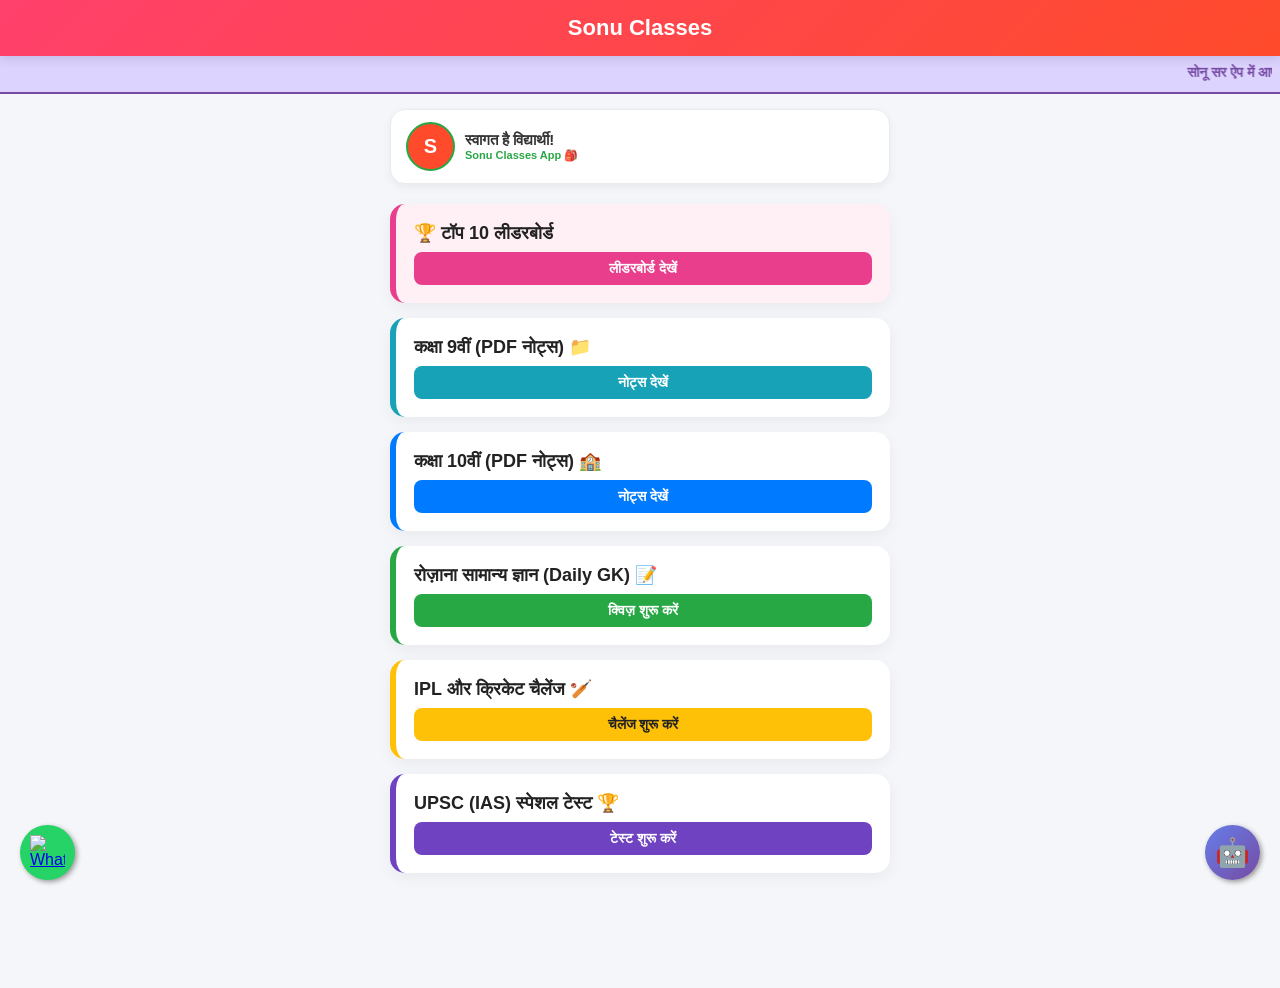
==== index.html @ df6bfedb "Remove login screen and add AI chat feature" ====
<!DOCTYPE html>
<html lang="hi">
<head>
  <meta charset="UTF-8">
  <meta name="viewport" content="width=device-width, initial-scale=1.0">
  <title>Sonu Classes</title>
  <script src="https://www.gstatic.com/firebasejs/10.8.0/firebase-app-compat.js"></script>
  <script src="https://www.gstatic.com/firebasejs/10.8.0/firebase-firestore-compat.js"></script>
  <style>
    /* मुख्य डिज़ाइन */
    body { margin: 0; padding: 0; font-family: 'Arial', sans-serif; background-color: #f4f6f9; color: #333; }
    .header { background: linear-gradient(135deg, #ff416c, #ff4b2b); color: white; text-align: center; padding: 15px; font-size: 22px; font-weight: bold; box-shadow: 0 4px 10px rgba(0,0,0,0.1); position: sticky; top: 0; z-index: 99; }
    .container { padding: 15px; max-width: 500px; margin: 0 auto; padding-bottom: 100px; }
    
    /* नोटिस बोर्ड */
    .notice-board { background: #dcd3ff; color: #764ba2; padding: 8px; font-weight: bold; font-size: 14px; border-bottom: 2px solid #764ba2; }

    /* प्रोफाइल व कार्ड्स */
    .profile-bar { background: white; border-radius: 15px; padding: 12px 15px; margin-bottom: 20px; box-shadow: 0 4px 10px rgba(0,0,0,0.05); display: flex; align-items: center; justify-content: space-between; border: 1px solid #e9ecef; }
    .user-pic { width: 45px; height: 45px; border-radius: 50%; border: 2px solid #28a745; display: flex; align-items: center; justify-content: center; background: #ff4b2b; color: white; font-weight: bold; font-size: 20px; }
    
    .card { background: white; border-radius: 15px; padding: 18px; margin-bottom: 15px; box-shadow: 0 5px 15px rgba(0,0,0,0.05); border-left: 6px solid #28a745; }
    .card h3 { margin: 0 0 8px 0; font-size: 18px; color: #222; }
    .card button { color: white; border: none; padding: 8px 16px; font-size: 14px; font-weight: bold; border-radius: 8px; cursor: pointer; width: 100%; }
    
    .class9-card { border-left-color: #17a2b8; } .class9-card button { background-color: #17a2b8; }
    .class10-card { border-left-color: #007bff; } .class10-card button { background-color: #007bff; }
    .gk-card { border-left-color: #28a745; } .gk-card button { background-color: #28a745; }
    .ipl-card { border-left-color: #ffc107; } .ipl-card button { background-color: #ffc107; color: #222; }
    .upsc-card { border-left-color: #6f42c1; } .upsc-card button { background-color: #6f42c1; }
    .leaderboard-card { border-left-color: #e83e8c; background-color: #fff0f6; } .leaderboard-card button { background-color: #e83e8c; }

    /* स्क्रीन्स */
    .screen { display: none; } .active-screen { display: block; }
    .quiz-box { background: white; padding: 20px; border-radius: 15px; box-shadow: 0 5px 15px rgba(0,0,0,0.05); }
    .option-btn { display: block; width: 100%; background-color: #f8f9fa; border: 2px solid #e9ecef; padding: 12px; margin-bottom: 10px; border-radius: 10px; text-align: left; font-size: 15px; cursor: pointer; font-weight: bold; }
    .correct { background-color: #d4edda !important; border-color: #c3e6cb !important; color: #155724; }
    .wrong { background-color: #f8d7da !important; border-color: #f5c6cb !important; color: #721c24; }
    .nav-btn { background-color: #ff4b2b; color: white; border: none; padding: 12px; width: 100%; border-radius: 10px; font-size: 16px; font-weight: bold; cursor: pointer; margin-top: 15px; }

    .sub-btn { background: #fff; border: 2px solid #17a2b8; color: #17a2b8; padding: 10px; margin-bottom: 10px; border-radius: 8px; font-weight: bold; cursor: pointer; width: 100%; font-size: 15px; }
    .sub-btn:hover { background: #17a2b8; color: #fff; }
    .pdf-item { background: #fff; padding: 12px; border-radius: 8px; margin-bottom: 8px; display: flex; justify-content: space-between; align-items: center; border-left: 4px solid #28a745; font-weight: bold; cursor: pointer; }
    .rank-item { background: #f8f9fa; padding: 12px; border-radius: 8px; margin-bottom: 8px; display: flex; justify-content: space-between; align-items: center; font-weight: bold; border-left: 4px solid #e83e8c; }
    .rank-1 { background: #fff3cd; border-color: #ffc107; }

    /* फ्लोटिंग आइकन्स व चैटबॉक्स */
    .whatsapp-float { position: fixed; width: 55px; height: 55px; bottom: 20px; left: 20px; background-color: #25d366; border-radius: 50px; text-align: center; box-shadow: 2px 2px 5px #999; z-index: 100; display: flex; justify-content: center; align-items: center; }
    .whatsapp-icon { width: 35px; height: 35px; }
    .ai-float-btn { position: fixed; width: 55px; height: 55px; bottom: 20px; right: 20px; background: linear-gradient(135deg, #667eea, #764ba2); color: white; border: none; border-radius: 50px; font-size: 28px; box-shadow: 2px 2px 5px #999; cursor: pointer; z-index: 100; display: flex; justify-content: center; align-items: center; }
    
    .chat-modal { display: none; position: fixed; bottom: 85px; right: 20px; width: 320px; height: 420px; background: white; border-radius: 15px; box-shadow: 0 5px 25px rgba(0,0,0,0.2); z-index: 1000; flex-direction: column; overflow: hidden; }
    .chat-header { background: linear-gradient(135deg, #667eea, #764ba2); color: white; padding: 12px; font-weight: bold; display: flex; justify-content: space-between; }
    .chat-box { flex: 1; padding: 12px; overflow-y: auto; background: #f7f7f7; display: flex; flex-direction: column; gap: 10px; }
    .message { padding: 8px 12px; border-radius: 10px; max-width: 85%; font-size: 14px; }
    .ai-message { background: #e9ecef; } .user-message { background: #764ba2; color: white; align-self: flex-end; }
    .chat-input-area { display: flex; padding: 8px; background: white; border-top: 1px solid #ddd; }
    .chat-input-area input { flex: 1; padding: 8px; border: 1px solid #ddd; border-radius: 5px; outline:none; }
    .chat-input-area button { background: #764ba2; color: white; border: none; padding: 8px 15px; margin-left: 5px; border-radius: 5px; cursor: pointer; font-weight:bold; }
  </style>
</head>
<body>

  <div class="header">Sonu Classes</div>
  
  <div class="notice-board">
    <marquee id="notice-text">सोनू सर ऐप में आपका स्वागत है! पढ़ते रहिए, बढ़ते रहिए।</marquee>
  </div>

  <div class="container">
    
    <div id="home-screen" class="screen active-screen">
      <div class="profile-bar">
        <div style="display:flex; align-items:center; gap:10px;">
          <div class="user-pic">S</div>
          <div>
            <div style="font-weight:bold; font-size:15px; color:#333;">स्वागत है विद्यार्थी!</div>
            <div style="font-size:11px; color:#28a745; font-weight:bold;">Sonu Classes App 🎒</div>
          </div>
        </div>
        </div>

      <div class="card leaderboard-card"><h3>🏆 टॉप 10 लीडरबोर्ड</h3><button onclick="window.openLeaderboard()">लीडरबोर्ड देखें</button></div>
      <div class="card class9-card"><h3>कक्षा 9वीं (PDF नोट्स) 📁</h3><button onclick="window.openNotesScreen('9')">नोट्स देखें</button></div>
      <div class="card class10-card"><h3>कक्षा 10वीं (PDF नोट्स) 🏫</h3><button onclick="window.openNotesScreen('10')">नोट्स देखें</button></div>
      <div class="card gk-card"><h3>रोज़ाना सामान्य ज्ञान (Daily GK) 📝</h3><button onclick="window.startQuiz('gk')">क्विज़ शुरू करें</button></div>
      <div class="card ipl-card"><h3>IPL और क्रिकेट चैलेंज 🏏</h3><button onclick="window.startQuiz('ipl')">चैलेंज शुरू करें</button></div>
      <div class="card upsc-card"><h3>UPSC (IAS) स्पेशल टेस्ट 🏆</h3><button onclick="window.startQuiz('upsc')">टेस्ट शुरू करें</button></div>
    </div>

    <div id="quiz-screen" class="screen"><div class="quiz-box"><div id="question-box" style="font-size:18px; font-weight:bold; margin-bottom:20px;">लोड हो रहा है...</div><div id="options-box"></div><button id="next-btn" class="nav-btn" onclick="window.nextQuestion()" style="display:none;">अगला प्रश्न</button><button class="nav-btn" onclick="window.goHome()" style="background-color:#6c757d; margin-top:10px;">क्विज़ छोड़ें</button></div></div>
    
    <div id="result-screen" class="screen"><div class="quiz-box" style="text-align: center;"><h2>क्विज़ समाप्त! 🎉</h2><div id="final-score-text" style="font-size:24px; font-weight:bold; color:#28a745; margin-bottom:15px;">स्कोर: 0</div><button id="save-score-btn" class="nav-btn" onclick="window.submitScore()">🏆 स्कोर लीडरबोर्ड में भेजें</button><button class="nav-btn" onclick="window.goHome()" style="background-color:#6c757d; margin-top:10px;">होम पर लौटें</button></div></div>
    
    <div id="leaderboard-screen" class="screen"><div class="quiz-box"><h2 style="text-align:center; color:#e83e8c;">🏆 टॉप 10 धुरंधर</h2><select id="lb-category" style="width:100%; padding:10px; border-radius:8px;" onchange="window.fetchLeaderboard()"><option value="gk">GK</option><option value="upsc">UPSC</option><option value="ipl">IPL</option></select><div id="lb-loading" style="text-align:center; margin-top:15px;">लोड हो रहा है... ⏳</div><ul id="rank-list" style="list-style:none; padding:0; margin-top:15px;"></ul><button class="nav-btn" onclick="window.goHome()" style="margin-top:20px;">मुख्य मेन्यू में जाएँ</button></div></div>
    
    <div id="notes-screen" class="screen"><div class="quiz-box"><h2 id="notes-screen-title" style="text-align:center; color:#17a2b8; margin-top:0;">कक्षा नोट्स</h2><div id="subject-selection-box"><p style="text-align:center; font-weight:bold;">कृपया अपना विषय चुनें:</p><button class="sub-btn" onclick="window.fetchPDFs('math')">🧮 गणित</button><button class="sub-btn" onclick="window.fetchPDFs('science')">🧪 विज्ञान</button><button class="sub-btn" onclick="window.fetchPDFs('sst')">📖 SST</button><button class="sub-btn" onclick="window.fetchPDFs('hindi')">✍️ हिंदी</button><button class="sub-btn" onclick="window.fetchPDFs('sanskrit')">🕉️ संस्कृत</button></div><div id="pdf-list-section" style="display:none;"><button onclick="window.backToSubjects()" style="background:#6c757d; color:#fff; padding:6px 12px; border:none; border-radius:5px; margin-bottom:15px; cursor:pointer; font-weight:bold;">← विषय बदलें</button><div id="pdf-loading-text" style="text-align:center;">पीडीएफ आ रहे हैं... ⏳</div><div id="pdf-container-list"></div></div><button class="nav-btn" onclick="window.goHome()" style="background-color:#6c757d; margin-top:20px;">मुख्य मेन्यू में जाएँ</button></div></div>
  </div>

  <a href="whatsapp://send?phone=918521057039&text=नमस्ते सोनू सर!" class="whatsapp-float"><img src="https://upload.wikimedia.org/wikipedia/commons/6/6b/WhatsApp.svg" alt="WhatsApp" class="whatsapp-icon"></a>
  <button class="ai-float-btn" onclick="window.toggleAIChat()">🤖</button>

  <div id="aiChatModal" class="chat-modal">
    <div class="chat-header"><span>🤖 सोनू का एआई असिस्टेंट</span><button onclick="window.toggleAIChat()" style="background:none; border:none; color:#fff; font-size:22px; cursor:pointer;">×</button></div>
    <div class="chat-box" id="chatBox"><div class="message ai-message">नमस्ते! मैं सोनू का एआई हूँ। पूछिए क्या पूछना है।</div></div>
    <div class="chat-input-area"><input type="text" id="userInput" placeholder="यहाँ पूछें..."><button onclick="window.sendMessage()">पूछें</button></div>
  </div>

  <script>
    const firebaseConfig = {
      apiKey: "AIzaSyDxHLilPMimcKi8hM6JqjCBpxcpknTtO4w",
      authDomain: "sonu-classes.firebaseapp.com",
      projectId: "sonu-classes",
      storageBucket: "sonu-classes.firebasestorage.app",
      messagingSenderId: "231395441052",
      appId: "1:231395441052:web:02ede1d22ae4c361d83059"
    };
    firebase.initializeApp(firebaseConfig);
    const db = firebase.firestore();

    window.dynamicQuizData = []; window.currentQuestionIndex = 0; window.score = 0; window.currentCategory = ""; window.selectedNotesClass = "";

    // पेज लोड होते ही नोटिस बोर्ड फेच करना
    window.onload = function() {
      try {
        db.collection("announcements").get().then((snap) => {
          let notices = []; snap.forEach(d => notices.push(d.data()));
          if(notices.length > 0) { notices.sort((a,b) => (b.createdAt?.seconds || 0) - (a.createdAt?.seconds || 0)); document.getElementById("notice-text").innerText = notices[0].text; }
        });
      } catch(e) {}
    };

    window.showScreen = function(id) { document.querySelectorAll(".screen").forEach(s => s.classList.remove("active-screen")); document.getElementById(id).classList.add("active-screen"); };
    window.goHome = function() { window.showScreen("home-screen"); };

    window.openNotesScreen = function(classVal) { window.selectedNotesClass = classVal; document.getElementById("notes-screen-title").innerText = `कक्षा ${classVal}वीं नोट्स 📁`; window.backToSubjects(); window.showScreen("notes-screen"); };
    window.backToSubjects = function() { document.getElementById("subject-selection-box").style.display = "block"; document.getElementById("pdf-list-section").style.display = "none"; };
    
    window.fetchPDFs = async function(subjectVal) {
      document.getElementById("subject-selection-box").style.display = "none"; document.getElementById("pdf-list-section").style.display = "block";
      var container = document.getElementById("pdf-container-list"); var loader = document.getElementById("pdf-loading-text");
      container.innerHTML = ""; loader.style.display = "block";
      db.collection("pdf_notes").get().then((snap) => {
        let pdfs = []; snap.forEach(d => { let data = d.data(); if(data.class === window.selectedNotesClass && data.subject === subjectVal) pdfs.push(data); });
        loader.style.display = "none";
        if(pdfs.length === 0) { container.innerHTML = "<p style='text-align:center; color:#666;'>नोट्स जल्द ही अपलोड होंगे! ❤️</p>"; return; }
        pdfs.forEach(pdf => {
          var div = document.createElement("div"); div.className = "pdf-item"; div.innerHTML = `<span>📄 ${pdf.chapter}</span><span style='color:#17a2b8; font-size:12px;'>डाउनलोड 📥</span>`;
          div.onclick = function() { window.open(pdf.url, '_blank'); }; container.appendChild(div);
        });
      });
    };

    window.startQuiz = async function(cat) {
      window.currentCategory = cat; window.currentQuestionIndex = 0; window.score = 0; window.dynamicQuizData = [];
      window.showScreen("quiz-screen"); document.getElementById("question-box").innerText = "सवाल आ रहे हैं... ⏳"; document.getElementById("options-box").innerHTML = "";
      db.collection("quizzes").get().then((snap) => {
        snap.forEach((doc) => { let data = doc.data(); if(data.category === cat) window.dynamicQuizData.push(data); });
        if(window.dynamicQuizData.length === 0) { document.getElementById("question-box").innerText = "इस केटेगरी में अभी सवाल नहीं हैं!"; return; }
        window.loadQuestion();
      });
    };
    
    window.loadQuestion = function() {
      document.getElementById("next-btn").style.display = "none";
      var qInfo = window.dynamicQuizData[window.currentQuestionIndex]; document.getElementById("question-box").innerText = qInfo.question;
      var oBox = document.getElementById("options-box"); oBox.innerHTML = ""; var correctIndex = parseInt(qInfo.answer) - 1;
      qInfo.options.forEach(function(opt, idx) {
        var btn = document.createElement("button"); btn.className = "option-btn"; btn.innerText = opt;
        btn.onclick = function() { window.checkAnswer(idx, correctIndex, btn); }; oBox.appendChild(btn);
      });
    };
    
    window.checkAnswer = function(sIdx, cIdx, btn) {
      document.querySelectorAll(".option-btn").forEach(b => b.disabled = true);
      if (sIdx === cIdx) { btn.classList.add("correct"); window.score++; } else { btn.classList.add("wrong"); var all = document.querySelectorAll(".option-btn"); if(all[cIdx]) all[cIdx].classList.add("correct"); }
      document.getElementById("next-btn").style.display = "block";
    };
    
    window.nextQuestion = function() {
      window.currentQuestionIndex++;
      if (window.currentQuestionIndex < window.dynamicQuizData.length) { window.loadQuestion(); } else { document.getElementById("final-score-text").innerText = `आपका स्कोर: ${window.score} / ${window.dynamicQuizData.length}`; window.showScreen("result-screen"); }
    };
    
    window.submitScore = async function() {
      // 💡 लीडरबोर्ड के लिए नाम पूछने का नया स्मार्ट तरीका
      var playerName = prompt("🏆 लीडरबोर्ड पर अपना नाम दिखाने के लिए अपना नाम लिखें:");
      if(!playerName || playerName.trim() === "") { playerName = "एक विद्यार्थी"; }
      
      var btn = document.getElementById("save-score-btn"); btn.innerText = "सेव हो रहा है... ⏳"; btn.disabled = true;
      db.collection("leaderboard").add({ name: playerName, score: window.score, total: window.dynamicQuizData.length, category: window.currentCategory, timestamp: firebase.firestore.FieldValue.serverTimestamp() }).then(() => {
        alert("स्कोर सेव हो गया!"); document.getElementById("lb-category").value = window.currentCategory; window.openLeaderboard();
      }).catch((e) => { alert(e.message); });
      btn.innerText = "🏆 स्कोर लीडरबोर्ड में भेजें"; btn.disabled = false;
    };
    
    window.openLeaderboard = function() { window.showScreen("leaderboard-screen"); window.fetchLeaderboard(); };
    window.fetchLeaderboard = async function() {
      var cat = document.getElementById("lb-category").value; var list = document.getElementById("rank-list"); var loader = document.getElementById("lb-loading");
      list.innerHTML = ""; loader.style.display = "block";
      db.collection("leaderboard").get().then((snap) => {
        let scores = []; snap.forEach((doc) => { let d = doc.data(); if(d.category === cat) scores.push(d); });
        scores.sort((a, b) => b.score - a.score); let top10 = scores.slice(0, 10);
        loader.style.display = "none";
        if(top10.length === 0) { list.innerHTML = "<li>कोई रिकॉर्ड नहीं है!</li>"; return; }
        top10.forEach((item, index) => {
          let rc = index === 0 ? "rank-1" : ""; let m = index === 0 ? "🥇" : index === 1 ? "🥈" : index === 2 ? "🥉" : `🏅 #${index+1}`;
          list.innerHTML += `<li class="rank-item ${rc}"><span>${m} ${item.name}</span><span>${item.score}/${item.total}</span></li>`;
        });
      });
    };

    window.toggleAIChat = function() { var m = document.getElementById("aiChatModal"); m.style.display = (m.style.display === "flex") ? "none" : "flex"; };
    window.sendMessage = async function() {
      var input = document.getElementById("userInput"); var text = input.value.trim(); if (!text) return;
      var box = document.getElementById("chatBox"); box.innerHTML += `<div class="message user-message">${text}</div>`; input.value = "";
      var tDiv = document.createElement("div"); tDiv.className = "message ai-message"; tDiv.innerText = "सोच रहा हूँ..."; box.appendChild(tDiv); box.scrollTop = box.scrollHeight;
      try {
        var res = await fetch(`https://generativelanguage.googleapis.com/v1beta/models/gemini-1.5-flash:generateContent?key=AIzaSyBSebMG_eu3pU5pR-vUZo1eHmnPTXdmVCQ`, { method: "POST", headers: { "Content-Type": "application/json" }, body: JSON.stringify({ contents: [{ parts: [{ text: "You are Sonu's Study AI assistant. Answer in Hindi: " + text }] }] }) });
        var data = await res.json(); tDiv.innerText = data.candidates[0].content.parts[0].text;
      } catch (err) { tDiv.innerText = "समस्या है।"; }
      box.scrollTop = box.scrollHeight;
    };
  </script>
</body>
</html>
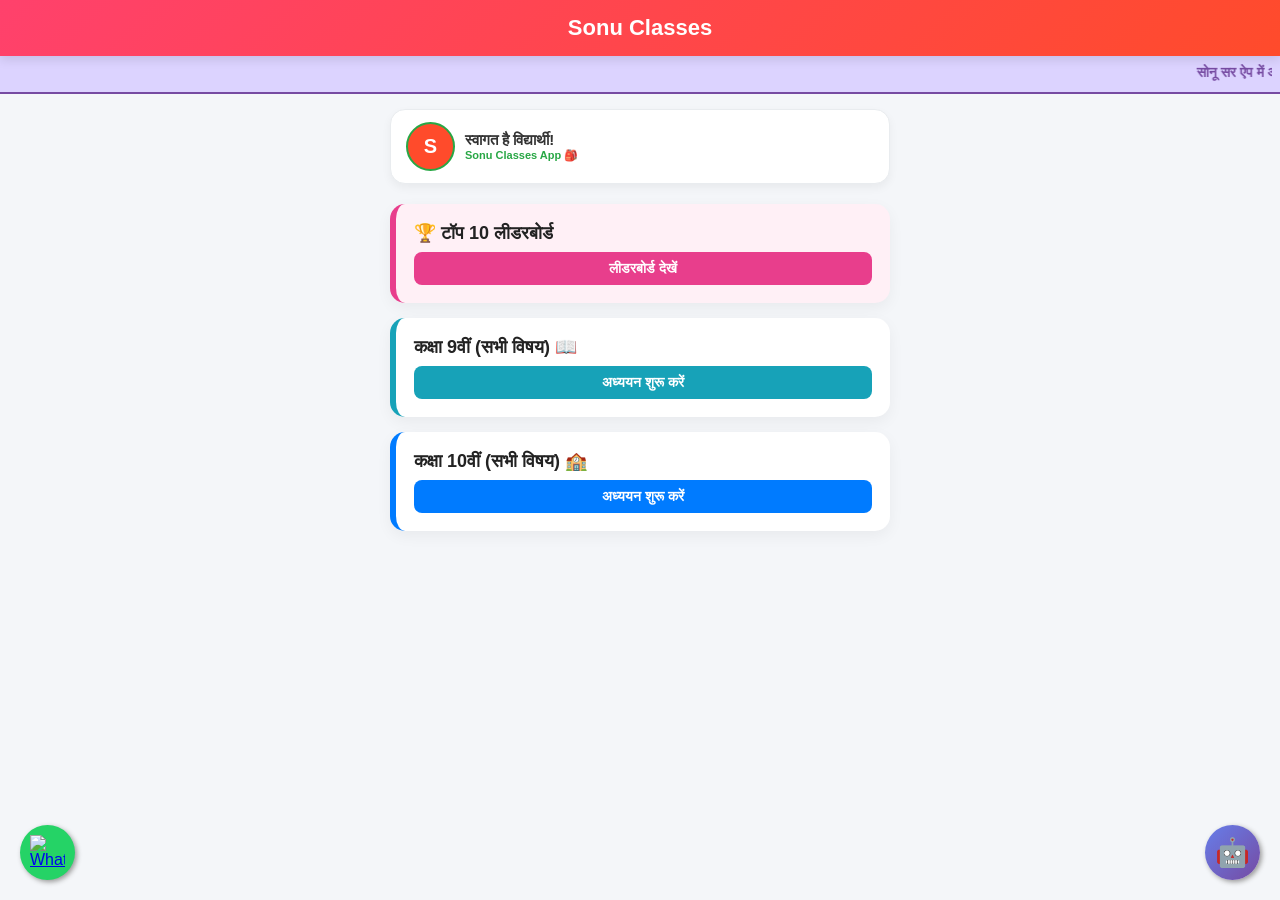
==== commit 69d8e0ee: "Refactor index.html for improved structure and features Removed commented design sections and added " ====
--- a/index.html
+++ b/index.html
@@ -7,15 +7,11 @@
   <script src="https://www.gstatic.com/firebasejs/10.8.0/firebase-app-compat.js"></script>
   <script src="https://www.gstatic.com/firebasejs/10.8.0/firebase-firestore-compat.js"></script>
   <style>
-    /* मुख्य डिज़ाइन */
     body { margin: 0; padding: 0; font-family: 'Arial', sans-serif; background-color: #f4f6f9; color: #333; }
     .header { background: linear-gradient(135deg, #ff416c, #ff4b2b); color: white; text-align: center; padding: 15px; font-size: 22px; font-weight: bold; box-shadow: 0 4px 10px rgba(0,0,0,0.1); position: sticky; top: 0; z-index: 99; }
     .container { padding: 15px; max-width: 500px; margin: 0 auto; padding-bottom: 100px; }
-    
-    /* नोटिस बोर्ड */
     .notice-board { background: #dcd3ff; color: #764ba2; padding: 8px; font-weight: bold; font-size: 14px; border-bottom: 2px solid #764ba2; }
 
-    /* प्रोफाइल व कार्ड्स */
     .profile-bar { background: white; border-radius: 15px; padding: 12px 15px; margin-bottom: 20px; box-shadow: 0 4px 10px rgba(0,0,0,0.05); display: flex; align-items: center; justify-content: space-between; border: 1px solid #e9ecef; }
     .user-pic { width: 45px; height: 45px; border-radius: 50%; border: 2px solid #28a745; display: flex; align-items: center; justify-content: center; background: #ff4b2b; color: white; font-weight: bold; font-size: 20px; }
     
@@ -25,12 +21,8 @@
     
     .class9-card { border-left-color: #17a2b8; } .class9-card button { background-color: #17a2b8; }
     .class10-card { border-left-color: #007bff; } .class10-card button { background-color: #007bff; }
-    .gk-card { border-left-color: #28a745; } .gk-card button { background-color: #28a745; }
-    .ipl-card { border-left-color: #ffc107; } .ipl-card button { background-color: #ffc107; color: #222; }
-    .upsc-card { border-left-color: #6f42c1; } .upsc-card button { background-color: #6f42c1; }
     .leaderboard-card { border-left-color: #e83e8c; background-color: #fff0f6; } .leaderboard-card button { background-color: #e83e8c; }
 
-    /* स्क्रीन्स */
     .screen { display: none; } .active-screen { display: block; }
     .quiz-box { background: white; padding: 20px; border-radius: 15px; box-shadow: 0 5px 15px rgba(0,0,0,0.05); }
     .option-btn { display: block; width: 100%; background-color: #f8f9fa; border: 2px solid #e9ecef; padding: 12px; margin-bottom: 10px; border-radius: 10px; text-align: left; font-size: 15px; cursor: pointer; font-weight: bold; }
@@ -39,12 +31,17 @@
     .nav-btn { background-color: #ff4b2b; color: white; border: none; padding: 12px; width: 100%; border-radius: 10px; font-size: 16px; font-weight: bold; cursor: pointer; margin-top: 15px; }
 
     .sub-btn { background: #fff; border: 2px solid #17a2b8; color: #17a2b8; padding: 10px; margin-bottom: 10px; border-radius: 8px; font-weight: bold; cursor: pointer; width: 100%; font-size: 15px; }
-    .sub-btn:hover { background: #17a2b8; color: #fff; }
-    .pdf-item { background: #fff; padding: 12px; border-radius: 8px; margin-bottom: 8px; display: flex; justify-content: space-between; align-items: center; border-left: 4px solid #28a745; font-weight: bold; cursor: pointer; }
+    
+    /* 🚨 आपकी कॉपी वाली डिज़ाइन यहाँ है 🚨 */
+    .chapter-row { display: flex; justify-content: space-between; align-items: center; background: #fff; padding: 12px; margin-bottom: 10px; border-radius: 8px; border-left: 4px solid #17a2b8; box-shadow: 0 2px 5px rgba(0,0,0,0.05); }
+    .chapter-title { font-weight: bold; font-size: 14px; width: 55%; color: #333; }
+    .btn-group { display: flex; gap: 5px; width: 45%; justify-content: flex-end; }
+    .pdf-btn { background: #dc3545; color: white; border: none; padding: 6px 10px; border-radius: 5px; font-size: 12px; font-weight: bold; cursor: pointer; }
+    .quiz-btn { background: #007bff; color: white; border: none; padding: 6px 10px; border-radius: 5px; font-size: 12px; font-weight: bold; cursor: pointer; }
+
     .rank-item { background: #f8f9fa; padding: 12px; border-radius: 8px; margin-bottom: 8px; display: flex; justify-content: space-between; align-items: center; font-weight: bold; border-left: 4px solid #e83e8c; }
     .rank-1 { background: #fff3cd; border-color: #ffc107; }
 
-    /* फ्लोटिंग आइकन्स व चैटबॉक्स */
     .whatsapp-float { position: fixed; width: 55px; height: 55px; bottom: 20px; left: 20px; background-color: #25d366; border-radius: 50px; text-align: center; box-shadow: 2px 2px 5px #999; z-index: 100; display: flex; justify-content: center; align-items: center; }
     .whatsapp-icon { width: 35px; height: 35px; }
     .ai-float-btn { position: fixed; width: 55px; height: 55px; bottom: 20px; right: 20px; background: linear-gradient(135deg, #667eea, #764ba2); color: white; border: none; border-radius: 50px; font-size: 28px; box-shadow: 2px 2px 5px #999; cursor: pointer; z-index: 100; display: flex; justify-content: center; align-items: center; }
@@ -73,28 +70,43 @@
       <div class="profile-bar">
         <div style="display:flex; align-items:center; gap:10px;">
           <div class="user-pic">S</div>
-          <div>
-            <div style="font-weight:bold; font-size:15px; color:#333;">स्वागत है विद्यार्थी!</div>
-            <div style="font-size:11px; color:#28a745; font-weight:bold;">Sonu Classes App 🎒</div>
-          </div>
+          <div><div style="font-weight:bold; font-size:15px; color:#333;">स्वागत है विद्यार्थी!</div><div style="font-size:11px; color:#28a745; font-weight:bold;">Sonu Classes App 🎒</div></div>
         </div>
-        </div>
+      </div>
 
       <div class="card leaderboard-card"><h3>🏆 टॉप 10 लीडरबोर्ड</h3><button onclick="window.openLeaderboard()">लीडरबोर्ड देखें</button></div>
-      <div class="card class9-card"><h3>कक्षा 9वीं (PDF नोट्स) 📁</h3><button onclick="window.openNotesScreen('9')">नोट्स देखें</button></div>
-      <div class="card class10-card"><h3>कक्षा 10वीं (PDF नोट्स) 🏫</h3><button onclick="window.openNotesScreen('10')">नोट्स देखें</button></div>
-      <div class="card gk-card"><h3>रोज़ाना सामान्य ज्ञान (Daily GK) 📝</h3><button onclick="window.startQuiz('gk')">क्विज़ शुरू करें</button></div>
-      <div class="card ipl-card"><h3>IPL और क्रिकेट चैलेंज 🏏</h3><button onclick="window.startQuiz('ipl')">चैलेंज शुरू करें</button></div>
-      <div class="card upsc-card"><h3>UPSC (IAS) स्पेशल टेस्ट 🏆</h3><button onclick="window.startQuiz('upsc')">टेस्ट शुरू करें</button></div>
+      <div class="card class9-card"><h3>कक्षा 9वीं (सभी विषय) 📖</h3><button onclick="window.openSubjects('9')">अध्ययन शुरू करें</button></div>
+      <div class="card class10-card"><h3>कक्षा 10वीं (सभी विषय) 🏫</h3><button onclick="window.openSubjects('10')">अध्ययन शुरू करें</button></div>
     </div>
 
-    <div id="quiz-screen" class="screen"><div class="quiz-box"><div id="question-box" style="font-size:18px; font-weight:bold; margin-bottom:20px;">लोड हो रहा है...</div><div id="options-box"></div><button id="next-btn" class="nav-btn" onclick="window.nextQuestion()" style="display:none;">अगला प्रश्न</button><button class="nav-btn" onclick="window.goHome()" style="background-color:#6c757d; margin-top:10px;">क्विज़ छोड़ें</button></div></div>
+    <div id="subjects-screen" class="screen">
+      <div class="quiz-box">
+        <h2 id="subjects-title" style="text-align:center; color:#17a2b8; margin-top:0;">विषय चुनें</h2>
+        <button class="sub-btn" onclick="window.loadChapters('science')">🧪 विज्ञान (Science)</button>
+        <button class="sub-btn" onclick="window.loadChapters('math')">🧮 गणित (Maths)</button>
+        <button class="sub-btn" onclick="window.loadChapters('sst')">🌍 सामाजिक विज्ञान (SST)</button>
+        <button class="sub-btn" onclick="window.loadChapters('hindi')">✍️ हिंदी (Hindi)</button>
+        <button class="sub-btn" onclick="window.loadChapters('sanskrit')">🕉️ संस्कृत (Sanskrit)</button>
+        <button class="nav-btn" onclick="window.goHome()" style="background-color:#6c757d; margin-top:20px;">← पीछे जाएँ</button>
+      </div>
+    </div>
+
+    <div id="chapters-screen" class="screen">
+      <div class="quiz-box">
+        <button onclick="window.showScreen('subjects-screen')" style="background:#6c757d; color:#fff; padding:6px 12px; border:none; border-radius:5px; margin-bottom:15px; cursor:pointer; font-weight:bold;">← विषय बदलें</button>
+        <h3 id="chapters-title" style="color:#333; margin-top:0; border-bottom: 2px solid #ddd; padding-bottom: 10px;">चैप्टर्स</h3>
+        
+        <div id="chapters-list-container"></div>
+        
+      </div>
+    </div>
+
+    <div id="quiz-screen" class="screen"><div class="quiz-box"><h3 id="quiz-chapter-title" style="color:#007bff; text-align:center; margin-top:0;"></h3><div id="question-box" style="font-size:18px; font-weight:bold; margin-bottom:20px;">लोड हो रहा है...</div><div id="options-box"></div><button id="next-btn" class="nav-btn" onclick="window.nextQuestion()" style="display:none;">अगला प्रश्न</button><button class="nav-btn" onclick="window.goHome()" style="background-color:#6c757d; margin-top:10px;">क्विज़ छोड़ें</button></div></div>
     
     <div id="result-screen" class="screen"><div class="quiz-box" style="text-align: center;"><h2>क्विज़ समाप्त! 🎉</h2><div id="final-score-text" style="font-size:24px; font-weight:bold; color:#28a745; margin-bottom:15px;">स्कोर: 0</div><button id="save-score-btn" class="nav-btn" onclick="window.submitScore()">🏆 स्कोर लीडरबोर्ड में भेजें</button><button class="nav-btn" onclick="window.goHome()" style="background-color:#6c757d; margin-top:10px;">होम पर लौटें</button></div></div>
     
-    <div id="leaderboard-screen" class="screen"><div class="quiz-box"><h2 style="text-align:center; color:#e83e8c;">🏆 टॉप 10 धुरंधर</h2><select id="lb-category" style="width:100%; padding:10px; border-radius:8px;" onchange="window.fetchLeaderboard()"><option value="gk">GK</option><option value="upsc">UPSC</option><option value="ipl">IPL</option></select><div id="lb-loading" style="text-align:center; margin-top:15px;">लोड हो रहा है... ⏳</div><ul id="rank-list" style="list-style:none; padding:0; margin-top:15px;"></ul><button class="nav-btn" onclick="window.goHome()" style="margin-top:20px;">मुख्य मेन्यू में जाएँ</button></div></div>
-    
-    <div id="notes-screen" class="screen"><div class="quiz-box"><h2 id="notes-screen-title" style="text-align:center; color:#17a2b8; margin-top:0;">कक्षा नोट्स</h2><div id="subject-selection-box"><p style="text-align:center; font-weight:bold;">कृपया अपना विषय चुनें:</p><button class="sub-btn" onclick="window.fetchPDFs('math')">🧮 गणित</button><button class="sub-btn" onclick="window.fetchPDFs('science')">🧪 विज्ञान</button><button class="sub-btn" onclick="window.fetchPDFs('sst')">📖 SST</button><button class="sub-btn" onclick="window.fetchPDFs('hindi')">✍️ हिंदी</button><button class="sub-btn" onclick="window.fetchPDFs('sanskrit')">🕉️ संस्कृत</button></div><div id="pdf-list-section" style="display:none;"><button onclick="window.backToSubjects()" style="background:#6c757d; color:#fff; padding:6px 12px; border:none; border-radius:5px; margin-bottom:15px; cursor:pointer; font-weight:bold;">← विषय बदलें</button><div id="pdf-loading-text" style="text-align:center;">पीडीएफ आ रहे हैं... ⏳</div><div id="pdf-container-list"></div></div><button class="nav-btn" onclick="window.goHome()" style="background-color:#6c757d; margin-top:20px;">मुख्य मेन्यू में जाएँ</button></div></div>
+    <div id="leaderboard-screen" class="screen"><div class="quiz-box"><h2 style="text-align:center; color:#e83e8c;">🏆 टॉप 10 धुरंधर</h2><div id="lb-loading" style="text-align:center; margin-top:15px;">लोड हो रहा है... ⏳</div><ul id="rank-list" style="list-style:none; padding:0; margin-top:15px;"></ul><button class="nav-btn" onclick="window.goHome()" style="margin-top:20px;">मुख्य मेन्यू में जाएँ</button></div></div>
+
   </div>
 
   <a href="whatsapp://send?phone=918521057039&text=नमस्ते सोनू सर!" class="whatsapp-float"><img src="https://upload.wikimedia.org/wikipedia/commons/6/6b/WhatsApp.svg" alt="WhatsApp" class="whatsapp-icon"></a>
@@ -118,45 +130,96 @@
     firebase.initializeApp(firebaseConfig);
     const db = firebase.firestore();
 
-    window.dynamicQuizData = []; window.currentQuestionIndex = 0; window.score = 0; window.currentCategory = ""; window.selectedNotesClass = "";
-
-    // पेज लोड होते ही नोटिस बोर्ड फेच करना
+    window.dynamicQuizData = []; window.currentQuestionIndex = 0; window.score = 0; 
+    window.selectedClass = ""; window.selectedSubject = ""; window.currentChapter = "";
+
+    // 📚 बिहार बोर्ड का पूरा सिलेबस (एक भी चैप्टर नहीं छूटेगा)
+    const syllabusData = {
+      "10": {
+        "science": ["पाठ 1: रासायनिक अभिक्रियाएँ", "पाठ 2: अम्ल, क्षारक एवं लवण", "पाठ 3: धातु एवं अधातु", "पाठ 4: कार्बन एवं उसके यौगिक", "पाठ 5: तत्वों का आवर्त वर्गीकरण", "पाठ 6: जैव प्रक्रम", "पाठ 7: नियंत्रण एवं समन्वय", "पाठ 8: जीव जनन कैसे करते हैं", "पाठ 9: आनुवंशिकता एवं जैव विकास", "पाठ 10: प्रकाश - परावर्तन तथा अपवर्तन", "पाठ 11: मानव नेत्र", "पाठ 12: विद्युत", "पाठ 13: विद्युत धारा के चुंबकीय प्रभाव", "पाठ 14: ऊर्जा के स्रोत", "पाठ 15: हमारा पर्यावरण", "पाठ 16: प्राकृतिक संसाधनों का प्रबंधन"],
+        "math": ["पाठ 1: वास्तविक संख्याएँ", "पाठ 2: बहुपद", "पाठ 3: दो चर वाले रैखिक समीकरण", "पाठ 4: द्विघात समीकरण", "पाठ 5: समांतर श्रेढ़ियाँ", "पाठ 6: त्रिभुज", "पाठ 7: निर्देशांक ज्यामिति", "पाठ 8: त्रिकोणमिति का परिचय", "पाठ 9: त्रिकोणमिति के कुछ अनुप्रयोग", "पाठ 10: वृत्त", "पाठ 11: रचनाएँ", "पाठ 12: वृत्तों से संबंधित क्षेत्रफल", "पाठ 13: पृष्ठीय क्षेत्रफल और आयतन", "पाठ 14: सांख्यिकी", "पाठ 15: प्रायिकता"],
+        "sst": ["इतिहास - पाठ 1", "इतिहास - पाठ 2", "भूगोल - पाठ 1", "अर्थशास्त्र - पाठ 1"],
+        "hindi": ["गद्य - पाठ 1", "गद्य - पाठ 2", "काव्य - पाठ 1"],
+        "sanskrit": ["पाठ 1: मंगलम्", "पाठ 2: पाटलिपुत्रवैभवम्"]
+      },
+      "9": {
+        "science": ["पाठ 1: हमारे आस-पास के पदार्थ", "पाठ 2: क्या हमारे आस-पास के पदार्थ शुद्ध हैं", "पाठ 3: परमाणु एवं अणु", "पाठ 4: परमाणु की संरचना", "पाठ 5: जीवन की मौलिक इकाई (कोशिका)", "पाठ 6: ऊतक", "पाठ 7: जीवों में विविधता", "पाठ 8: गति", "पाठ 9: बल तथा गति के नियम", "पाठ 10: गुरुत्वाकर्षण", "पाठ 11: कार्य तथा ऊर्जा", "पाठ 12: ध्वनि", "पाठ 13: हम बीमार क्यों होते हैं", "पाठ 14: प्राकृतिक संपदा", "पाठ 15: खाद्य संसाधनों में सुधार"],
+        "math": ["पाठ 1: संख्या पद्धति", "पाठ 2: बहुपद", "पाठ 3: निर्देशांक ज्यामिति", "पाठ 4: दो चरों वाले रैखिक समीकरण"],
+        "sst": ["इतिहास - पाठ 1", "भूगोल - पाठ 1"],
+        "hindi": ["पाठ 1", "पाठ 2"],
+        "sanskrit": ["पाठ 1", "पाठ 2"]
+      }
+    };
+
     window.onload = function() {
-      try {
-        db.collection("announcements").get().then((snap) => {
-          let notices = []; snap.forEach(d => notices.push(d.data()));
-          if(notices.length > 0) { notices.sort((a,b) => (b.createdAt?.seconds || 0) - (a.createdAt?.seconds || 0)); document.getElementById("notice-text").innerText = notices[0].text; }
-        });
-      } catch(e) {}
+      db.collection("announcements").get().then((snap) => {
+        let notices = []; snap.forEach(d => notices.push(d.data()));
+        if(notices.length > 0) { notices.sort((a,b) => (b.createdAt?.seconds || 0) - (a.createdAt?.seconds || 0)); document.getElementById("notice-text").innerText = notices[0].text; }
+      }).catch(e=>{});
     };
 
     window.showScreen = function(id) { document.querySelectorAll(".screen").forEach(s => s.classList.remove("active-screen")); document.getElementById(id).classList.add("active-screen"); };
     window.goHome = function() { window.showScreen("home-screen"); };
 
-    window.openNotesScreen = function(classVal) { window.selectedNotesClass = classVal; document.getElementById("notes-screen-title").innerText = `कक्षा ${classVal}वीं नोट्स 📁`; window.backToSubjects(); window.showScreen("notes-screen"); };
-    window.backToSubjects = function() { document.getElementById("subject-selection-box").style.display = "block"; document.getElementById("pdf-list-section").style.display = "none"; };
-    
-    window.fetchPDFs = async function(subjectVal) {
-      document.getElementById("subject-selection-box").style.display = "none"; document.getElementById("pdf-list-section").style.display = "block";
-      var container = document.getElementById("pdf-container-list"); var loader = document.getElementById("pdf-loading-text");
-      container.innerHTML = ""; loader.style.display = "block";
-      db.collection("pdf_notes").get().then((snap) => {
-        let pdfs = []; snap.forEach(d => { let data = d.data(); if(data.class === window.selectedNotesClass && data.subject === subjectVal) pdfs.push(data); });
-        loader.style.display = "none";
-        if(pdfs.length === 0) { container.innerHTML = "<p style='text-align:center; color:#666;'>नोट्स जल्द ही अपलोड होंगे! ❤️</p>"; return; }
-        pdfs.forEach(pdf => {
-          var div = document.createElement("div"); div.className = "pdf-item"; div.innerHTML = `<span>📄 ${pdf.chapter}</span><span style='color:#17a2b8; font-size:12px;'>डाउनलोड 📥</span>`;
-          div.onclick = function() { window.open(pdf.url, '_blank'); }; container.appendChild(div);
-        });
-      });
-    };
-
-    window.startQuiz = async function(cat) {
-      window.currentCategory = cat; window.currentQuestionIndex = 0; window.score = 0; window.dynamicQuizData = [];
-      window.showScreen("quiz-screen"); document.getElementById("question-box").innerText = "सवाल आ रहे हैं... ⏳"; document.getElementById("options-box").innerHTML = "";
-      db.collection("quizzes").get().then((snap) => {
-        snap.forEach((doc) => { let data = doc.data(); if(data.category === cat) window.dynamicQuizData.push(data); });
-        if(window.dynamicQuizData.length === 0) { document.getElementById("question-box").innerText = "इस केटेगरी में अभी सवाल नहीं हैं!"; return; }
+    window.openSubjects = function(classVal) {
+      window.selectedClass = classVal;
+      document.getElementById("subjects-title").innerText = `कक्षा ${classVal}वीं - विषय चुनें`;
+      window.showScreen("subjects-screen");
+    };
+
+    // 🚨 यह फ़ंक्शन आपकी डिज़ाइन (PDF + Quiz) बनाता है 🚨
+    window.loadChapters = function(subjectVal) {
+      window.selectedSubject = subjectVal;
+      document.getElementById("chapters-title").innerText = "सभी चैप्टर्स की लिस्ट";
+      
+      var container = document.getElementById("chapters-list-container");
+      container.innerHTML = ""; 
+
+      var chapters = syllabusData[window.selectedClass][subjectVal];
+      
+      chapters.forEach(chap => {
+        var row = document.createElement("div");
+        row.className = "chapter-row";
+        
+        row.innerHTML = `
+          <div class="chapter-title">${chap}</div>
+          <div class="btn-group">
+            <button class="pdf-btn" onclick="window.fetchPDF('${chap}')">📄 PDF</button>
+            <button class="quiz-btn" onclick="window.startQuiz('${chap}')">📝 Quiz</button>
+          </div>
+        `;
+        container.appendChild(row);
+      });
+
+      window.showScreen("chapters-screen");
+    };
+
+    // PDF मँगाने का कोड
+    window.fetchPDF = async function(chapterName) {
+      db.collection("pdf_notes").where("class", "==", window.selectedClass).where("subject", "==", window.selectedSubject).where("chapter", "==", chapterName).get().then((snap) => {
+        if(snap.empty) {
+          alert("सोनू सर इस चैप्टर का PDF जल्द ही अपलोड करेंगे! ❤️");
+        } else {
+          snap.forEach(doc => { window.open(doc.data().url, '_blank'); });
+        }
+      });
+    };
+
+    // Quiz मँगाने का कोड
+    window.startQuiz = async function(chapterName) {
+      window.currentChapter = chapterName; window.currentQuestionIndex = 0; window.score = 0; window.dynamicQuizData = [];
+      document.getElementById("quiz-chapter-title").innerText = chapterName;
+      document.getElementById("question-box").innerText = "सवाल आ रहे हैं... ⏳"; 
+      document.getElementById("options-box").innerHTML = "";
+      window.showScreen("quiz-screen"); 
+
+      // डेटाबेस से उस चैप्टर के सवाल ढूँढना (कैटेगरी = चैप्टर का नाम)
+      db.collection("quizzes").where("category", "==", chapterName).get().then((snap) => {
+        snap.forEach((doc) => { window.dynamicQuizData.push(doc.data()); });
+        if(window.dynamicQuizData.length === 0) { 
+          document.getElementById("question-box").innerText = "इस चैप्टर का टेस्ट जल्द ही आने वाला है! ❤️"; 
+          return; 
+        }
         window.loadQuestion();
       });
     };
@@ -183,23 +246,24 @@
     };
     
     window.submitScore = async function() {
-      // 💡 लीडरबोर्ड के लिए नाम पूछने का नया स्मार्ट तरीका
       var playerName = prompt("🏆 लीडरबोर्ड पर अपना नाम दिखाने के लिए अपना नाम लिखें:");
       if(!playerName || playerName.trim() === "") { playerName = "एक विद्यार्थी"; }
       
       var btn = document.getElementById("save-score-btn"); btn.innerText = "सेव हो रहा है... ⏳"; btn.disabled = true;
-      db.collection("leaderboard").add({ name: playerName, score: window.score, total: window.dynamicQuizData.length, category: window.currentCategory, timestamp: firebase.firestore.FieldValue.serverTimestamp() }).then(() => {
-        alert("स्कोर सेव हो गया!"); document.getElementById("lb-category").value = window.currentCategory; window.openLeaderboard();
+      db.collection("leaderboard").add({ name: playerName, score: window.score, total: window.dynamicQuizData.length, category: window.currentChapter, timestamp: firebase.firestore.FieldValue.serverTimestamp() }).then(() => {
+        alert("स्कोर सेव हो गया!"); window.openLeaderboard();
       }).catch((e) => { alert(e.message); });
       btn.innerText = "🏆 स्कोर लीडरबोर्ड में भेजें"; btn.disabled = false;
     };
     
     window.openLeaderboard = function() { window.showScreen("leaderboard-screen"); window.fetchLeaderboard(); };
     window.fetchLeaderboard = async function() {
-      var cat = document.getElementById("lb-category").value; var list = document.getElementById("rank-list"); var loader = document.getElementById("lb-loading");
+      var list = document.getElementById("rank-list"); var loader = document.getElementById("lb-loading");
       list.innerHTML = ""; loader.style.display = "block";
-      db.collection("leaderboard").get().then((snap) => {
-        let scores = []; snap.forEach((doc) => { let d = doc.data(); if(d.category === cat) scores.push(d); });
+      
+      // लीडरबोर्ड अब उसी चैप्टर का दिखाएगा जिसका टेस्ट दिया है
+      db.collection("leaderboard").where("category", "==", window.currentChapter).get().then((snap) => {
+        let scores = []; snap.forEach((doc) => { scores.push(doc.data()); });
         scores.sort((a, b) => b.score - a.score); let top10 = scores.slice(0, 10);
         loader.style.display = "none";
         if(top10.length === 0) { list.innerHTML = "<li>कोई रिकॉर्ड नहीं है!</li>"; return; }
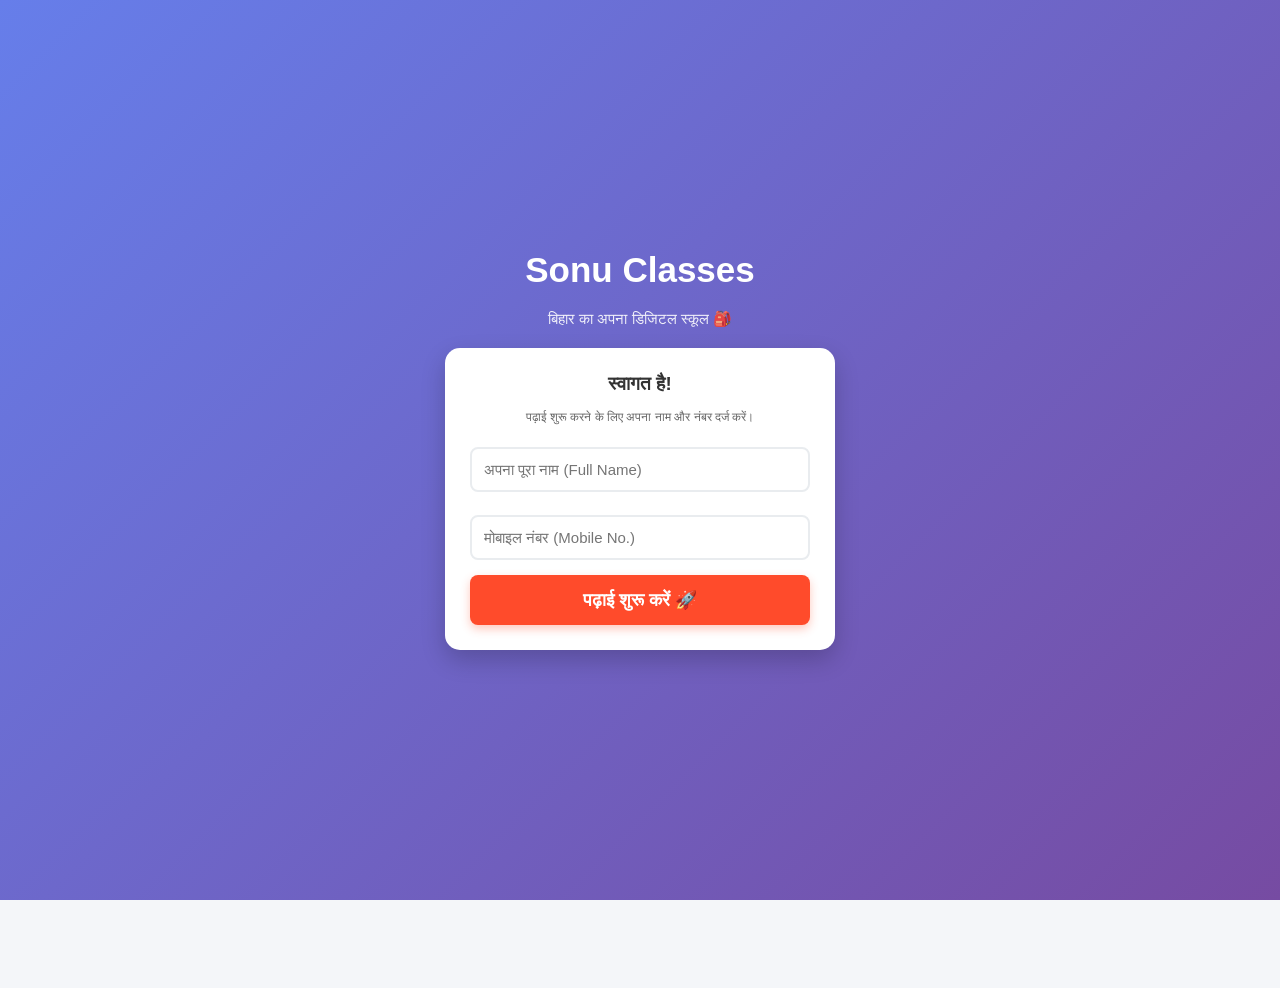
==== commit 34a047f8: "Update print statement from 'Hello' to 'Goodbye'" ====
--- a/index.html
+++ b/index.html
@@ -12,8 +12,16 @@
     .container { padding: 15px; max-width: 500px; margin: 0 auto; padding-bottom: 100px; }
     .notice-board { background: #dcd3ff; color: #764ba2; padding: 8px; font-weight: bold; font-size: 14px; border-bottom: 2px solid #764ba2; }
 
+    /* 🚀 सुपरफास्ट एंट्री स्क्रीन (सिर्फ नाम और नंबर) */
+    #entry-screen { position: fixed; top: 0; left: 0; width: 100%; height: 100%; background: linear-gradient(135deg, #667eea, #764ba2); display: flex; flex-direction: column; align-items: center; justify-content: center; z-index: 9999; color: white; text-align: center; padding: 20px; box-sizing: border-box; overflow-y: auto; }
+    .login-box { background: white; padding: 25px; border-radius: 15px; width: 100%; max-width: 340px; box-shadow: 0 10px 25px rgba(0,0,0,0.2); color: #333; }
+    .login-input { width: 100%; padding: 12px; margin: 8px 0 15px 0; border: 2px solid #e9ecef; border-radius: 8px; box-sizing: border-box; font-size: 15px; outline: none; }
+    .login-input:focus { border-color: #764ba2; }
+    .auth-btn { background: #ff4b2b; color: white; border: none; padding: 14px; width: 100%; border-radius: 8px; font-size: 18px; font-weight: bold; cursor: pointer; box-shadow: 0 4px 10px rgba(255,75,43,0.3); }
+
     .profile-bar { background: white; border-radius: 15px; padding: 12px 15px; margin-bottom: 20px; box-shadow: 0 4px 10px rgba(0,0,0,0.05); display: flex; align-items: center; justify-content: space-between; border: 1px solid #e9ecef; }
-    .user-pic { width: 45px; height: 45px; border-radius: 50%; border: 2px solid #28a745; display: flex; align-items: center; justify-content: center; background: #ff4b2b; color: white; font-weight: bold; font-size: 20px; }
+    .user-pic { width: 45px; height: 45px; border-radius: 50%; border: 2px solid #28a745; display: flex; align-items: center; justify-content: center; background: #e83e8c; color: white; font-weight: bold; font-size: 20px; }
+    .logout-btn { background-color: #6c757d; color: white; border: none; padding: 8px 14px; border-radius: 8px; cursor: pointer; font-size: 13px; font-weight: bold; }
     
     .card { background: white; border-radius: 15px; padding: 18px; margin-bottom: 15px; box-shadow: 0 5px 15px rgba(0,0,0,0.05); border-left: 6px solid #28a745; }
     .card h3 { margin: 0 0 8px 0; font-size: 18px; color: #222; }
@@ -22,6 +30,9 @@
     .class9-card { border-left-color: #17a2b8; } .class9-card button { background-color: #17a2b8; }
     .class10-card { border-left-color: #007bff; } .class10-card button { background-color: #007bff; }
     .leaderboard-card { border-left-color: #e83e8c; background-color: #fff0f6; } .leaderboard-card button { background-color: #e83e8c; }
+    .gk-card { border-left-color: #28a745; } .gk-card button { background-color: #28a745; }
+    .ipl-card { border-left-color: #ffc107; } .ipl-card button { background-color: #ffc107; color: #222; }
+    .upsc-card { border-left-color: #6f42c1; } .upsc-card button { background-color: #6f42c1; }
 
     .screen { display: none; } .active-screen { display: block; }
     .quiz-box { background: white; padding: 20px; border-radius: 15px; box-shadow: 0 5px 15px rgba(0,0,0,0.05); }
@@ -32,7 +43,6 @@
 
     .sub-btn { background: #fff; border: 2px solid #17a2b8; color: #17a2b8; padding: 10px; margin-bottom: 10px; border-radius: 8px; font-weight: bold; cursor: pointer; width: 100%; font-size: 15px; }
     
-    /* 🚨 आपकी कॉपी वाली डिज़ाइन यहाँ है 🚨 */
     .chapter-row { display: flex; justify-content: space-between; align-items: center; background: #fff; padding: 12px; margin-bottom: 10px; border-radius: 8px; border-left: 4px solid #17a2b8; box-shadow: 0 2px 5px rgba(0,0,0,0.05); }
     .chapter-title { font-weight: bold; font-size: 14px; width: 55%; color: #333; }
     .btn-group { display: flex; gap: 5px; width: 45%; justify-content: flex-end; }
@@ -58,6 +68,21 @@
 </head>
 <body>
 
+  <div id="entry-screen">
+    <h1 style="font-size:35px; margin-top:0; margin-bottom:5px;">Sonu Classes</h1>
+    <p style="margin-bottom:20px; opacity:0.9; font-size:15px;">बिहार का अपना डिजिटल स्कूल 🎒</p>
+    
+    <div class="login-box">
+      <h3 style="margin-top:0; margin-bottom:15px; color:#333;">स्वागत है!</h3>
+      <p style="font-size:12px; color:#666; margin-bottom:15px;">पढ़ाई शुरू करने के लिए अपना नाम और नंबर दर्ज करें।</p>
+      
+      <input type="text" id="student-name" class="login-input" placeholder="अपना पूरा नाम (Full Name)">
+      <input type="number" id="student-phone" class="login-input" placeholder="मोबाइल नंबर (Mobile No.)">
+      
+      <button id="start-app-btn" class="auth-btn" onclick="window.startApp()">पढ़ाई शुरू करें 🚀</button>
+    </div>
+  </div>
+
   <div class="header">Sonu Classes</div>
   
   <div class="notice-board">
@@ -69,14 +94,18 @@
     <div id="home-screen" class="screen active-screen">
       <div class="profile-bar">
         <div style="display:flex; align-items:center; gap:10px;">
-          <div class="user-pic">S</div>
-          <div><div style="font-weight:bold; font-size:15px; color:#333;">स्वागत है विद्यार्थी!</div><div style="font-size:11px; color:#28a745; font-weight:bold;">Sonu Classes App 🎒</div></div>
+          <div id="user-pic-letter" class="user-pic">S</div>
+          <div><div id="user-name-display" style="font-weight:bold; font-size:15px; color:#333;">Student</div><div style="font-size:11px; color:#28a745; font-weight:bold;">Verified Student ✅</div></div>
         </div>
+        <button class="logout-btn" onclick="window.resetApp()">लॉगआउट</button>
       </div>
 
       <div class="card leaderboard-card"><h3>🏆 टॉप 10 लीडरबोर्ड</h3><button onclick="window.openLeaderboard()">लीडरबोर्ड देखें</button></div>
       <div class="card class9-card"><h3>कक्षा 9वीं (सभी विषय) 📖</h3><button onclick="window.openSubjects('9')">अध्ययन शुरू करें</button></div>
       <div class="card class10-card"><h3>कक्षा 10वीं (सभी विषय) 🏫</h3><button onclick="window.openSubjects('10')">अध्ययन शुरू करें</button></div>
+      <div class="card gk-card"><h3>रोज़ाना सामान्य ज्ञान (GK) 📝</h3><button onclick="window.startQuiz('gk')">क्विज़ शुरू करें</button></div>
+      <div class="card ipl-card"><h3>IPL और क्रिकेट चैलेंज 🏏</h3><button onclick="window.startQuiz('ipl')">चैलेंज शुरू करें</button></div>
+      <div class="card upsc-card"><h3>UPSC (IAS) स्पेशल टेस्ट 🏆</h3><button onclick="window.startQuiz('upsc')">टेस्ट शुरू करें</button></div>
     </div>
 
     <div id="subjects-screen" class="screen">
@@ -95,16 +124,12 @@
       <div class="quiz-box">
         <button onclick="window.showScreen('subjects-screen')" style="background:#6c757d; color:#fff; padding:6px 12px; border:none; border-radius:5px; margin-bottom:15px; cursor:pointer; font-weight:bold;">← विषय बदलें</button>
         <h3 id="chapters-title" style="color:#333; margin-top:0; border-bottom: 2px solid #ddd; padding-bottom: 10px;">चैप्टर्स</h3>
-        
         <div id="chapters-list-container"></div>
-        
       </div>
     </div>
 
     <div id="quiz-screen" class="screen"><div class="quiz-box"><h3 id="quiz-chapter-title" style="color:#007bff; text-align:center; margin-top:0;"></h3><div id="question-box" style="font-size:18px; font-weight:bold; margin-bottom:20px;">लोड हो रहा है...</div><div id="options-box"></div><button id="next-btn" class="nav-btn" onclick="window.nextQuestion()" style="display:none;">अगला प्रश्न</button><button class="nav-btn" onclick="window.goHome()" style="background-color:#6c757d; margin-top:10px;">क्विज़ छोड़ें</button></div></div>
-    
     <div id="result-screen" class="screen"><div class="quiz-box" style="text-align: center;"><h2>क्विज़ समाप्त! 🎉</h2><div id="final-score-text" style="font-size:24px; font-weight:bold; color:#28a745; margin-bottom:15px;">स्कोर: 0</div><button id="save-score-btn" class="nav-btn" onclick="window.submitScore()">🏆 स्कोर लीडरबोर्ड में भेजें</button><button class="nav-btn" onclick="window.goHome()" style="background-color:#6c757d; margin-top:10px;">होम पर लौटें</button></div></div>
-    
     <div id="leaderboard-screen" class="screen"><div class="quiz-box"><h2 style="text-align:center; color:#e83e8c;">🏆 टॉप 10 धुरंधर</h2><div id="lb-loading" style="text-align:center; margin-top:15px;">लोड हो रहा है... ⏳</div><ul id="rank-list" style="list-style:none; padding:0; margin-top:15px;"></ul><button class="nav-btn" onclick="window.goHome()" style="margin-top:20px;">मुख्य मेन्यू में जाएँ</button></div></div>
 
   </div>
@@ -132,32 +157,76 @@
 
     window.dynamicQuizData = []; window.currentQuestionIndex = 0; window.score = 0; 
     window.selectedClass = ""; window.selectedSubject = ""; window.currentChapter = "";
-
-    // 📚 बिहार बोर्ड का पूरा सिलेबस (एक भी चैप्टर नहीं छूटेगा)
+    window.studentName = "Student";
+
+    // 📚 पूर्ण सिलेबस
     const syllabusData = {
       "10": {
         "science": ["पाठ 1: रासायनिक अभिक्रियाएँ", "पाठ 2: अम्ल, क्षारक एवं लवण", "पाठ 3: धातु एवं अधातु", "पाठ 4: कार्बन एवं उसके यौगिक", "पाठ 5: तत्वों का आवर्त वर्गीकरण", "पाठ 6: जैव प्रक्रम", "पाठ 7: नियंत्रण एवं समन्वय", "पाठ 8: जीव जनन कैसे करते हैं", "पाठ 9: आनुवंशिकता एवं जैव विकास", "पाठ 10: प्रकाश - परावर्तन तथा अपवर्तन", "पाठ 11: मानव नेत्र", "पाठ 12: विद्युत", "पाठ 13: विद्युत धारा के चुंबकीय प्रभाव", "पाठ 14: ऊर्जा के स्रोत", "पाठ 15: हमारा पर्यावरण", "पाठ 16: प्राकृतिक संसाधनों का प्रबंधन"],
         "math": ["पाठ 1: वास्तविक संख्याएँ", "पाठ 2: बहुपद", "पाठ 3: दो चर वाले रैखिक समीकरण", "पाठ 4: द्विघात समीकरण", "पाठ 5: समांतर श्रेढ़ियाँ", "पाठ 6: त्रिभुज", "पाठ 7: निर्देशांक ज्यामिति", "पाठ 8: त्रिकोणमिति का परिचय", "पाठ 9: त्रिकोणमिति के कुछ अनुप्रयोग", "पाठ 10: वृत्त", "पाठ 11: रचनाएँ", "पाठ 12: वृत्तों से संबंधित क्षेत्रफल", "पाठ 13: पृष्ठीय क्षेत्रफल और आयतन", "पाठ 14: सांख्यिकी", "पाठ 15: प्रायिकता"],
-        "sst": ["इतिहास - पाठ 1", "इतिहास - पाठ 2", "भूगोल - पाठ 1", "अर्थशास्त्र - पाठ 1"],
-        "hindi": ["गद्य - पाठ 1", "गद्य - पाठ 2", "काव्य - पाठ 1"],
-        "sanskrit": ["पाठ 1: मंगलम्", "पाठ 2: पाटलिपुत्रवैभवम्"]
+        "sst": ["इतिहास 1: यूरोप में राष्ट्रवाद", "इतिहास 2: समाजवाद एवं साम्यवाद", "इतिहास 3: हिंद-चीन में राष्ट्रवादी आंदोलन", "इतिहास 4: भारत में राष्ट्रवाद", "इतिहास 5: अर्थव्यवस्था और आजीविका", "इतिहास 6: शहरीकरण एवं शहरी जीवन", "इतिहास 7: व्यापार और भूमंडलीकरण", "इतिहास 8: प्रेस संस्कृति एवं राष्ट्रवाद", "भूगोल 1: भारत: संसाधन एवं उपयोग", "भूगोल 2: कृषि", "भूगोल 3: निर्माण उद्योग", "भूगोल 4: परिवहन संचार एवं व्यापार", "भूगोल 5: बिहार: कृषि एवं वन संसाधन", "भूगोल 6: मानचित्र अध्ययन", "अर्थशास्त्र 1: अर्थव्यवस्था एवं इसके विकास का इतिहास", "अर्थशास्त्र 2: राज्य एवं राष्ट्र की आय", "अर्थशास्त्र 3: मुद्रा बचत एवं साख", "अर्थशास्त्र 4: हमारी वित्तीय संस्थाएँ", "अर्थशास्त्र 5: रोजगार एवं सेवाएँ", "अर्थशास्त्र 6: वैश्वीकरण", "अर्थशास्त्र 7: उपभोक्ता जागरण एवं संरक्षण", "नागरिक 1: लोकतंत्र में सत्ता की साझेदारी", "नागरिक 2: सत्ता में साझेदारी की कार्यप्रणाली", "नागरिक 3: लोकतंत्र में प्रतिस्पर्धा एवं संघर्ष", "नागरिक 4: लोकतंत्र की उपलब्धियाँ", "नागरिक 5: लोकतंत्र की चुनौतियाँ"],
+        "hindi": ["गद्य 1: श्रम विभाजन और जाति प्रथा", "गद्य 2: विष के दाँत", "गद्य 3: भारत से हम क्या सीखें", "गद्य 4: नाखून क्यों बढ़ते हैं", "गद्य 5: नागरी लिपि", "गद्य 6: बहादुर", "गद्य 7: परंपरा का मूल्यांकन", "गद्य 8: जित-जित मैं निरखत हूँ", "गद्य 9: आविन्यो", "गद्य 10: मछली", "गद्य 11: नौबतखाने में इबादत", "गद्य 12: शिक्षा और संस्कृति", "काव्य 1: राम बिनु बिरथे जगि जनमा", "काव्य 2: प्रेम अयनि श्री राधिका", "काव्य 3: अति सूधो सनेह को मारग है", "काव्य 4: स्वदेशी", "काव्य 5: भारतमाता", "काव्य 6: जनतंत्र का जन्म", "काव्य 7: हिरोशिमा", "काव्य 8: एक वृक्ष की हत्या", "काव्य 9: हमारी नींद", "काव्य 10: अक्षर ज्ञान", "काव्य 11: लौटकर आऊँगा फिर", "काव्य 12: मेरे बिना तुम प्रभु", "वर्णिका 1: दही वाली मंगम्मा", "वर्णिका 2: ढहते विश्वास", "वर्णिका 3: माँ", "वर्णिका 4: नगर", "वर्णिका 5: धरती कब तक घूमेगी"],
+        "sanskrit": ["पाठ 1: मंगलम्", "पाठ 2: पाटलिपुत्रवैभवम्", "पाठ 3: अलसकथा", "पाठ 4: संस्कृतसाहित्ये लेखिकाः", "पाठ 5: भारतमहिमा", "पाठ 6: भारतीयसंस्काराः", "पाठ 7: नीतिश्लोकाः", "पाठ 8: कर्मवीरकथा", "पाठ 9: स्वामी दयानन्दः", "पाठ 10: मन्दाकिनीवर्णनम्", "पाठ 11: व्याघ्रपथिककथा", "पाठ 12: कर्णस्य दानवीरता", "पाठ 13: विश्वशान्तिः", "पाठ 14: शास्त्रकाराः"]
       },
       "9": {
-        "science": ["पाठ 1: हमारे आस-पास के पदार्थ", "पाठ 2: क्या हमारे आस-पास के पदार्थ शुद्ध हैं", "पाठ 3: परमाणु एवं अणु", "पाठ 4: परमाणु की संरचना", "पाठ 5: जीवन की मौलिक इकाई (कोशिका)", "पाठ 6: ऊतक", "पाठ 7: जीवों में विविधता", "पाठ 8: गति", "पाठ 9: बल तथा गति के नियम", "पाठ 10: गुरुत्वाकर्षण", "पाठ 11: कार्य तथा ऊर्जा", "पाठ 12: ध्वनि", "पाठ 13: हम बीमार क्यों होते हैं", "पाठ 14: प्राकृतिक संपदा", "पाठ 15: खाद्य संसाधनों में सुधार"],
-        "math": ["पाठ 1: संख्या पद्धति", "पाठ 2: बहुपद", "पाठ 3: निर्देशांक ज्यामिति", "पाठ 4: दो चरों वाले रैखिक समीकरण"],
-        "sst": ["इतिहास - पाठ 1", "भूगोल - पाठ 1"],
-        "hindi": ["पाठ 1", "पाठ 2"],
-        "sanskrit": ["पाठ 1", "पाठ 2"]
+        "science": ["पाठ 1: हमारे आस-पास के पदार्थ", "पाठ 2: क्या हमारे आस-पास के पदार्थ शुद्ध हैं", "पाठ 3: परमाणु एवं अणु", "पाठ 4: परमाणु की संरचना", "पाठ 5: जीवन की मौलिक इकाई", "पाठ 6: ऊतक", "पाठ 7: जीवों में विविधता", "पाठ 8: गति", "पाठ 9: बल तथा गति के नियम", "पाठ 10: गुरुत्वाकर्षण", "पाठ 11: कार्य तथा ऊर्जा", "पाठ 12: ध्वनि", "पाठ 13: हम बीमार क्यों होते हैं", "पाठ 14: प्राकृतिक संपदा", "पाठ 15: खाद्य संसाधनों में सुधार"],
+        "math": ["पाठ 1: संख्या पद्धति", "पाठ 2: बहुपद", "पाठ 3: निर्देशांक ज्यामिति", "पाठ 4: दो चरों वाले रैखिक समीकरण", "पाठ 5: यूक्लिड की ज्यामिति", "पाठ 6: रेखाएँ और कोण", "पाठ 7: त्रिभुज", "पाठ 8: चतुर्भुज", "पाठ 9: क्षेत्रफल", "पाठ 10: वृत्त", "पाठ 11: रचनाएँ", "पाठ 12: हीरोन का सूत्र", "पाठ 13: पृष्ठीय क्षेत्रफल और आयतन", "पाठ 14: सांख्यिकी", "पाठ 15: प्रायिकता"],
+        "sst": ["इतिहास 1: भौगोलिक खोजें", "इतिहास 2: अमेरिकी स्वतंत्रता संग्राम", "इतिहास 3: फ्रांस की क्रांति", "इतिहास 4: विश्वयुद्धों का इतिहास", "इतिहास 5: नाजीवाद", "इतिहास 6: वन्य समाज", "इतिहास 7: शांति के प्रयास", "इतिहास 8: कृषि और खेतिहर समाज", "भूगोल 1: स्थिति और विस्तार", "भूगोल 2: भौतिक स्वरूप", "भूगोल 3: अपवाह स्वरूप", "भूगोल 4: जलवायु", "भूगोल 5: प्राकृतिक वनस्पति", "भूगोल 6: जनसंख्या", "अर्थशास्त्र 1: बिहार के एक गाँव की कहानी", "अर्थशास्त्र 2: मानव एक संसाधन", "अर्थशास्त्र 3: गरीबी", "अर्थशास्त्र 4: बेकारी", "नागरिक 1: लोकतंत्र का क्रमिक विकास", "नागरिक 2: लोकतंत्र क्या और क्यों", "नागरिक 3: संविधान निर्माण", "नागरिक 4: चुनावी राजनीति", "नागरिक 5: संसदीय लोकतंत्र की संस्थाएँ", "नागरिक 6: लोकतांत्रिक अधिकार"],
+        "hindi": ["गद्य 1: कहानी का प्लॉट", "गद्य 2: भारत का पुरातन विद्यापीठ", "गद्य 3: ग्राम गीत का मर्म", "गद्य 4: लाल पान की बेगम", "गद्य 5: अष्टावक्र", "गद्य 6: टॉलस्टॉय के घर में", "गद्य 7: पधारो म्हारे देस", "गद्य 8: निबंध", "काव्य 1: रैदास", "काव्य 2: मंझन", "काव्य 3: गुरु गोविंद सिंह", "काव्य 4: हरियौध", "काव्य 5: महादेवी वर्मा", "काव्य 6: नीरजा", "काव्य 7: सुभद्रा कुमारी चौहान"],
+        "sanskrit": ["पाठ 1: ईशस्तुतिः", "पाठ 2: लोभविष्टः चक्रधरः", "पाठ 3: यक्ष-युधिष्ठिर संवादः", "पाठ 4: संस्कृतस्य महत्त्वम्", "पाठ 5: विद्यामहिमा", "पाठ 6: ईद-महोत्सवः", "पाठ 7: ज्ञानं भारः क्रियां विना", "पाठ 8: नीतिपद्यानि", "पाठ 9: बिहारस्य सांस्कृतिक-वैभवम्", "पाठ 10: राष्ट्रनिर्माता डॉ. राजेन्द्र प्रसादः", "पाठ 11: पर्यावरणम्", "पाठ 12: शिखा-सञ्चयः", "पाठ 13: किशोराणां मनोविज्ञानम्", "पाठ 14: वीरकुंवरसिंहः"]
       }
     };
 
+    // 🚀 ऐप लोड होते ही चेक करना कि बच्चा नया है या पुराना
     window.onload = function() {
+      var savedName = localStorage.getItem("sonu_student_name");
+      if(savedName) {
+        window.studentName = savedName;
+        document.getElementById("user-name-display").innerText = savedName;
+        document.getElementById("user-pic-letter").innerText = savedName.charAt(0).toUpperCase();
+        document.getElementById("entry-screen").style.display = "none";
+      }
+      // नोटिस लोड करना
       db.collection("announcements").get().then((snap) => {
         let notices = []; snap.forEach(d => notices.push(d.data()));
         if(notices.length > 0) { notices.sort((a,b) => (b.createdAt?.seconds || 0) - (a.createdAt?.seconds || 0)); document.getElementById("notice-text").innerText = notices[0].text; }
       }).catch(e=>{});
     };
 
+    // 📝 नाम और नंबर सेव करके ऐप में एंट्री लेना
+    window.startApp = function() {
+      var name = document.getElementById("student-name").value.trim();
+      var phone = document.getElementById("student-phone").value.trim();
+      var btn = document.getElementById("start-app-btn");
+
+      if(!name) return alert("कृपया अपना नाम लिखें!");
+      if(!phone || phone.length !== 10) return alert("कृपया 10 अंकों का सही मोबाइल नंबर डालें!");
+
+      btn.innerText = "लोड हो रहा है... ⏳";
+      
+      // मोबाइल नंबर को आईडी बनाकर डेटाबेस में सेव करना
+      db.collection("registered_students").doc(phone).set({
+        name: name,
+        phone: phone,
+        joinedAt: firebase.firestore.FieldValue.serverTimestamp()
+      }, { merge: true }).then(() => {
+        // फोन में नाम सेव कर लेना ताकि बार-बार न पूछे
+        localStorage.setItem("sonu_student_name", name);
+        window.studentName = name;
+        document.getElementById("user-name-display").innerText = name;
+        document.getElementById("user-pic-letter").innerText = name.charAt(0).toUpperCase();
+        document.getElementById("entry-screen").style.display = "none";
+      }).catch((e) => {
+        alert("कोई समस्या आ रही है, फिर से कोशिश करें!");
+        btn.innerText = "पढ़ाई शुरू करें 🚀";
+      });
+    };
+
+    window.resetApp = function() {
+      localStorage.removeItem("sonu_student_name");
+      location.reload();
+    };
+
     window.showScreen = function(id) { document.querySelectorAll(".screen").forEach(s => s.classList.remove("active-screen")); document.getElementById(id).classList.add("active-screen"); };
     window.goHome = function() { window.showScreen("home-screen"); };
 
@@ -167,61 +236,47 @@
       window.showScreen("subjects-screen");
     };
 
-    // 🚨 यह फ़ंक्शन आपकी डिज़ाइन (PDF + Quiz) बनाता है 🚨
     window.loadChapters = function(subjectVal) {
       window.selectedSubject = subjectVal;
       document.getElementById("chapters-title").innerText = "सभी चैप्टर्स की लिस्ट";
-      
       var container = document.getElementById("chapters-list-container");
       container.innerHTML = ""; 
-
       var chapters = syllabusData[window.selectedClass][subjectVal];
       
       chapters.forEach(chap => {
-        var row = document.createElement("div");
-        row.className = "chapter-row";
-        
-        row.innerHTML = `
-          <div class="chapter-title">${chap}</div>
-          <div class="btn-group">
-            <button class="pdf-btn" onclick="window.fetchPDF('${chap}')">📄 PDF</button>
-            <button class="quiz-btn" onclick="window.startQuiz('${chap}')">📝 Quiz</button>
-          </div>
-        `;
+        var row = document.createElement("div"); row.className = "chapter-row";
+        row.innerHTML = `<div class="chapter-title">${chap}</div><div class="btn-group"><button class="pdf-btn" onclick="window.fetchPDF('${chap}')">📄 PDF</button><button class="quiz-btn" onclick="window.startQuiz('${chap}')">📝 Quiz</button></div>`;
         container.appendChild(row);
       });
-
       window.showScreen("chapters-screen");
     };
 
-    // PDF मँगाने का कोड
     window.fetchPDF = async function(chapterName) {
       db.collection("pdf_notes").where("class", "==", window.selectedClass).where("subject", "==", window.selectedSubject).where("chapter", "==", chapterName).get().then((snap) => {
-        if(snap.empty) {
-          alert("सोनू सर इस चैप्टर का PDF जल्द ही अपलोड करेंगे! ❤️");
-        } else {
-          snap.forEach(doc => { window.open(doc.data().url, '_blank'); });
-        }
-      });
-    };
-
-    // Quiz मँगाने का कोड
+        if(snap.empty) { alert("सोनू सर इस चैप्टर का PDF जल्द ही अपलोड करेंगे! ❤️"); } 
+        else { snap.forEach(doc => { window.open(doc.data().url, '_blank'); }); }
+      });
+    };
+
     window.startQuiz = async function(chapterName) {
       window.currentChapter = chapterName; window.currentQuestionIndex = 0; window.score = 0; window.dynamicQuizData = [];
       document.getElementById("quiz-chapter-title").innerText = chapterName;
-      document.getElementById("question-box").innerText = "सवाल आ रहे हैं... ⏳"; 
-      document.getElementById("options-box").innerHTML = "";
+      document.getElementById("question-box").innerText = "सवाल आ रहे हैं... ⏳"; document.getElementById("options-box").innerHTML = "";
       window.showScreen("quiz-screen"); 
 
-      // डेटाबेस से उस चैप्टर के सवाल ढूँढना (कैटेगरी = चैप्टर का नाम)
-      db.collection("quizzes").where("category", "==", chapterName).get().then((snap) => {
-        snap.forEach((doc) => { window.dynamicQuizData.push(doc.data()); });
-        if(window.dynamicQuizData.length === 0) { 
-          document.getElementById("question-box").innerText = "इस चैप्टर का टेस्ट जल्द ही आने वाला है! ❤️"; 
-          return; 
-        }
-        window.loadQuestion();
-      });
+      if(chapterName === 'gk' || chapterName === 'ipl' || chapterName === 'upsc') {
+         db.collection("quizzes").where("category", "==", chapterName).get().then((snap) => {
+          snap.forEach((doc) => { window.dynamicQuizData.push(doc.data()); });
+          if(window.dynamicQuizData.length === 0) { document.getElementById("question-box").innerText = "सवाल नहीं मिले!"; return; }
+          window.loadQuestion();
+        });
+      } else {
+        db.collection("quizzes").where("category", "==", chapterName).get().then((snap) => {
+          snap.forEach((doc) => { window.dynamicQuizData.push(doc.data()); });
+          if(window.dynamicQuizData.length === 0) { document.getElementById("question-box").innerText = "इस चैप्टर का टेस्ट जल्द ही आने वाला है! ❤️"; return; }
+          window.loadQuestion();
+        });
+      }
     };
     
     window.loadQuestion = function() {
@@ -246,11 +301,8 @@
     };
     
     window.submitScore = async function() {
-      var playerName = prompt("🏆 लीडरबोर्ड पर अपना नाम दिखाने के लिए अपना नाम लिखें:");
-      if(!playerName || playerName.trim() === "") { playerName = "एक विद्यार्थी"; }
-      
       var btn = document.getElementById("save-score-btn"); btn.innerText = "सेव हो रहा है... ⏳"; btn.disabled = true;
-      db.collection("leaderboard").add({ name: playerName, score: window.score, total: window.dynamicQuizData.length, category: window.currentChapter, timestamp: firebase.firestore.FieldValue.serverTimestamp() }).then(() => {
+      db.collection("leaderboard").add({ name: window.studentName, score: window.score, total: window.dynamicQuizData.length, category: window.currentChapter, timestamp: firebase.firestore.FieldValue.serverTimestamp() }).then(() => {
         alert("स्कोर सेव हो गया!"); window.openLeaderboard();
       }).catch((e) => { alert(e.message); });
       btn.innerText = "🏆 स्कोर लीडरबोर्ड में भेजें"; btn.disabled = false;
@@ -261,7 +313,6 @@
       var list = document.getElementById("rank-list"); var loader = document.getElementById("lb-loading");
       list.innerHTML = ""; loader.style.display = "block";
       
-      // लीडरबोर्ड अब उसी चैप्टर का दिखाएगा जिसका टेस्ट दिया है
       db.collection("leaderboard").where("category", "==", window.currentChapter).get().then((snap) => {
         let scores = []; snap.forEach((doc) => { scores.push(doc.data()); });
         scores.sort((a, b) => b.score - a.score); let top10 = scores.slice(0, 10);
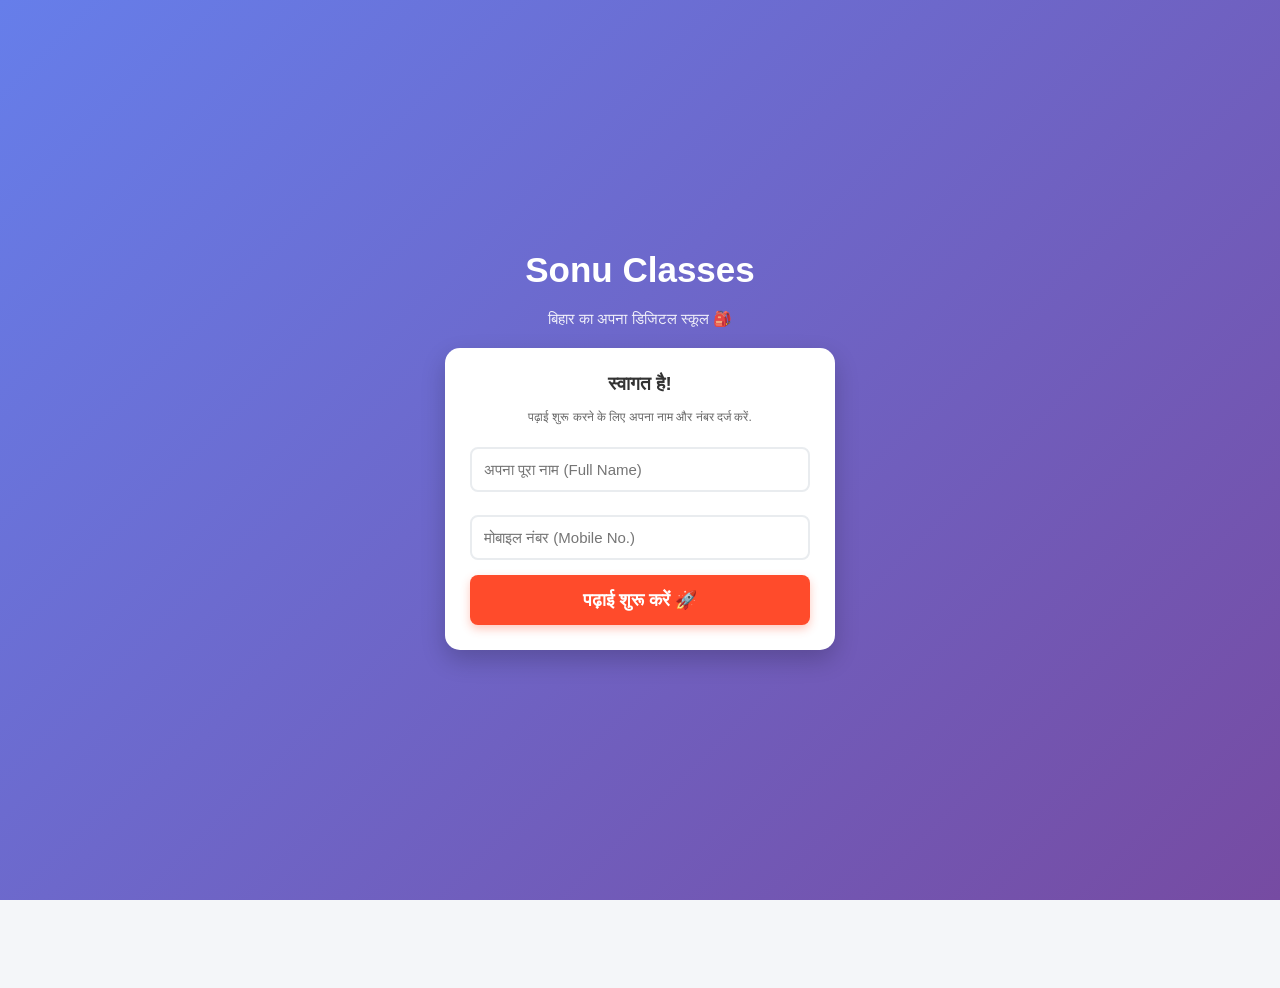
==== commit 0a8d8c84: "Refactor leaderboard and text features in index.html" ====
--- a/index.html
+++ b/index.html
@@ -12,7 +12,7 @@
     .container { padding: 15px; max-width: 500px; margin: 0 auto; padding-bottom: 100px; }
     .notice-board { background: #dcd3ff; color: #764ba2; padding: 8px; font-weight: bold; font-size: 14px; border-bottom: 2px solid #764ba2; }
 
-    /* 🚀 सुपरफास्ट एंट्री स्क्रीन (सिर्फ नाम और नंबर) */
+    /* 🚀 सुपरफास्ट एंट्री स्क्रीन */
     #entry-screen { position: fixed; top: 0; left: 0; width: 100%; height: 100%; background: linear-gradient(135deg, #667eea, #764ba2); display: flex; flex-direction: column; align-items: center; justify-content: center; z-index: 9999; color: white; text-align: center; padding: 20px; box-sizing: border-box; overflow-y: auto; }
     .login-box { background: white; padding: 25px; border-radius: 15px; width: 100%; max-width: 340px; box-shadow: 0 10px 25px rgba(0,0,0,0.2); color: #333; }
     .login-input { width: 100%; padding: 12px; margin: 8px 0 15px 0; border: 2px solid #e9ecef; border-radius: 8px; box-sizing: border-box; font-size: 15px; outline: none; }
@@ -36,6 +36,12 @@
 
     .screen { display: none; } .active-screen { display: block; }
     .quiz-box { background: white; padding: 20px; border-radius: 15px; box-shadow: 0 5px 15px rgba(0,0,0,0.05); }
+    
+    /* टाइमर और काउंटर डिज़ाइन */
+    .quiz-top-bar { display: flex; justify-content: space-between; font-weight: bold; margin-bottom: 15px; border-bottom: 2px solid #eee; padding-bottom: 10px; }
+    .question-counter { color: #555; font-size: 14px; }
+    .timer-display { color: #d9534f; font-size: 15px; display: flex; align-items: center; gap: 5px; }
+
     .option-btn { display: block; width: 100%; background-color: #f8f9fa; border: 2px solid #e9ecef; padding: 12px; margin-bottom: 10px; border-radius: 10px; text-align: left; font-size: 15px; cursor: pointer; font-weight: bold; }
     .correct { background-color: #d4edda !important; border-color: #c3e6cb !important; color: #155724; }
     .wrong { background-color: #f8d7da !important; border-color: #f5c6cb !important; color: #721c24; }
@@ -59,11 +65,14 @@
     .chat-modal { display: none; position: fixed; bottom: 85px; right: 20px; width: 320px; height: 420px; background: white; border-radius: 15px; box-shadow: 0 5px 25px rgba(0,0,0,0.2); z-index: 1000; flex-direction: column; overflow: hidden; }
     .chat-header { background: linear-gradient(135deg, #667eea, #764ba2); color: white; padding: 12px; font-weight: bold; display: flex; justify-content: space-between; }
     .chat-box { flex: 1; padding: 12px; overflow-y: auto; background: #f7f7f7; display: flex; flex-direction: column; gap: 10px; }
-    .message { padding: 8px 12px; border-radius: 10px; max-width: 85%; font-size: 14px; }
+    .message { padding: 8px 12px; border-radius: 10px; max-width: 85%; font-size: 14px; display: flex; align-items: center; gap: 8px; }
     .ai-message { background: #e9ecef; } .user-message { background: #764ba2; color: white; align-self: flex-end; }
-    .chat-input-area { display: flex; padding: 8px; background: white; border-top: 1px solid #ddd; }
+    .chat-input-area { display: flex; padding: 8px; background: white; border-top: 1px solid #ddd; align-items: center; }
     .chat-input-area input { flex: 1; padding: 8px; border: 1px solid #ddd; border-radius: 5px; outline:none; }
-    .chat-input-area button { background: #764ba2; color: white; border: none; padding: 8px 15px; margin-left: 5px; border-radius: 5px; cursor: pointer; font-weight:bold; }
+    .chat-input-area button.send-btn { background: #764ba2; color: white; border: none; padding: 8px 15px; margin-left: 5px; border-radius: 5px; cursor: pointer; font-weight:bold; }
+    
+    /* माइक बटन की डिज़ाइन */
+    .mic-btn { background: #28a745; color: white; border: none; width: 36px; height: 36px; border-radius: 50%; margin-right: 5px; cursor: pointer; font-size: 16px; display: flex; align-items: center; justify-content: center; transition: 0.3s; }
   </style>
 </head>
 <body>
@@ -74,7 +83,7 @@
     
     <div class="login-box">
       <h3 style="margin-top:0; margin-bottom:15px; color:#333;">स्वागत है!</h3>
-      <p style="font-size:12px; color:#666; margin-bottom:15px;">पढ़ाई शुरू करने के लिए अपना नाम और नंबर दर्ज करें।</p>
+      <p style="font-size:12px; color:#666; margin-bottom:15px;">पढ़ाई शुरू करने के लिए अपना नाम और नंबर दर्ज करें.</p>
       
       <input type="text" id="student-name" class="login-input" placeholder="अपना पूरा नाम (Full Name)">
       <input type="number" id="student-phone" class="login-input" placeholder="मोबाइल नंबर (Mobile No.)">
@@ -128,8 +137,23 @@
       </div>
     </div>
 
-    <div id="quiz-screen" class="screen"><div class="quiz-box"><h3 id="quiz-chapter-title" style="color:#007bff; text-align:center; margin-top:0;"></h3><div id="question-box" style="font-size:18px; font-weight:bold; margin-bottom:20px;">लोड हो रहा है...</div><div id="options-box"></div><button id="next-btn" class="nav-btn" onclick="window.nextQuestion()" style="display:none;">अगला प्रश्न</button><button class="nav-btn" onclick="window.goHome()" style="background-color:#6c757d; margin-top:10px;">क्विज़ छोड़ें</button></div></div>
-    <div id="result-screen" class="screen"><div class="quiz-box" style="text-align: center;"><h2>क्विज़ समाप्त! 🎉</h2><div id="final-score-text" style="font-size:24px; font-weight:bold; color:#28a745; margin-bottom:15px;">स्कोर: 0</div><button id="save-score-btn" class="nav-btn" onclick="window.submitScore()">🏆 स्कोर लीडरबोर्ड में भेजें</button><button class="nav-btn" onclick="window.goHome()" style="background-color:#6c757d; margin-top:10px;">होम पर लौटें</button></div></div>
+    <div id="quiz-screen" class="screen">
+      <div class="quiz-box">
+        <h3 id="quiz-chapter-title" style="color:#007bff; text-align:center; margin-top:0;"></h3>
+        
+        <div class="quiz-top-bar">
+          <span class="question-counter" id="question-counter">प्रश्न: 1 / 10</span>
+          <span class="timer-display" id="timerDisplay">⏱️ 30s</span>
+        </div>
+
+        <div id="question-box" style="font-size:18px; font-weight:bold; margin-bottom:20px;">लोड हो रहा है...</div>
+        <div id="options-box"></div>
+        <button id="next-btn" class="nav-btn" onclick="window.nextQuestion()" style="display:none;">अगला प्रश्न</button>
+        <button class="nav-btn" onclick="window.goHome()" style="background-color:#6c757d; margin-top:10px;">क्विज़ छोड़ें</button>
+      </div>
+    </div>
+
+    <div id="result-screen" class="screen"><div class="quiz-box" style="text-align: center;"><h2>क्विज़ समाप्त! 🎉</h2><div id="final-score-text" style="font-size:24px; font-weight:bold; color:#28a745; margin-bottom:15px;">स्कोर: 0</div><button class="nav-btn" onclick="window.openLeaderboard()">🏆 लीडरबोर्ड देखें</button><button class="nav-btn" onclick="window.goHome()" style="background-color:#6c757d; margin-top:10px;">होम पर लौटें</button></div></div>
     <div id="leaderboard-screen" class="screen"><div class="quiz-box"><h2 style="text-align:center; color:#e83e8c;">🏆 टॉप 10 धुरंधर</h2><div id="lb-loading" style="text-align:center; margin-top:15px;">लोड हो रहा है... ⏳</div><ul id="rank-list" style="list-style:none; padding:0; margin-top:15px;"></ul><button class="nav-btn" onclick="window.goHome()" style="margin-top:20px;">मुख्य मेन्यू में जाएँ</button></div></div>
 
   </div>
@@ -139,8 +163,17 @@
 
   <div id="aiChatModal" class="chat-modal">
     <div class="chat-header"><span>🤖 सोनू का एआई असिस्टेंट</span><button onclick="window.toggleAIChat()" style="background:none; border:none; color:#fff; font-size:22px; cursor:pointer;">×</button></div>
-    <div class="chat-box" id="chatBox"><div class="message ai-message">नमस्ते! मैं सोनू का एआई हूँ। पूछिए क्या पूछना है।</div></div>
-    <div class="chat-input-area"><input type="text" id="userInput" placeholder="यहाँ पूछें..."><button onclick="window.sendMessage()">पूछें</button></div>
+    <div class="chat-box" id="chatBox">
+      <div class="message ai-message">
+        <span>नमस्ते! मैं सोनू का एआई हूँ। पूछिए क्या पूछना है।</span>
+        <button onclick="window.speakText('नमस्ते! मैं सोनू का एआई हूँ। पूछिए क्या पूछना है।')" style="background:none;border:none;cursor:pointer;font-size:16px;">🔊</button>
+      </div>
+    </div>
+    <div class="chat-input-area">
+      <button id="micBtn" class="mic-btn" onclick="window.startDictation()">🎤</button>
+      <input type="text" id="userInput" placeholder="यहाँ पूछें...">
+      <button class="send-btn" onclick="window.sendMessage()">पूछें</button>
+    </div>
   </div>
 
   <script>
@@ -158,6 +191,8 @@
     window.dynamicQuizData = []; window.currentQuestionIndex = 0; window.score = 0; 
     window.selectedClass = ""; window.selectedSubject = ""; window.currentChapter = "";
     window.studentName = "Student";
+    window.timerInterval = null;
+    window.timeLeft = 30;
 
     // 📚 पूर्ण सिलेबस
     const syllabusData = {
@@ -171,13 +206,12 @@
       "9": {
         "science": ["पाठ 1: हमारे आस-पास के पदार्थ", "पाठ 2: क्या हमारे आस-पास के पदार्थ शुद्ध हैं", "पाठ 3: परमाणु एवं अणु", "पाठ 4: परमाणु की संरचना", "पाठ 5: जीवन की मौलिक इकाई", "पाठ 6: ऊतक", "पाठ 7: जीवों में विविधता", "पाठ 8: गति", "पाठ 9: बल तथा गति के नियम", "पाठ 10: गुरुत्वाकर्षण", "पाठ 11: कार्य तथा ऊर्जा", "पाठ 12: ध्वनि", "पाठ 13: हम बीमार क्यों होते हैं", "पाठ 14: प्राकृतिक संपदा", "पाठ 15: खाद्य संसाधनों में सुधार"],
         "math": ["पाठ 1: संख्या पद्धति", "पाठ 2: बहुपद", "पाठ 3: निर्देशांक ज्यामिति", "पाठ 4: दो चरों वाले रैखिक समीकरण", "पाठ 5: यूक्लिड की ज्यामिति", "पाठ 6: रेखाएँ और कोण", "पाठ 7: त्रिभुज", "पाठ 8: चतुर्भुज", "पाठ 9: क्षेत्रफल", "पाठ 10: वृत्त", "पाठ 11: रचनाएँ", "पाठ 12: हीरोन का सूत्र", "पाठ 13: पृष्ठीय क्षेत्रफल और आयतन", "पाठ 14: सांख्यिकी", "पाठ 15: प्रायिकता"],
-        "sst": ["इतिहास 1: भौगोलिक खोजें", "इतिहास 2: अमेरिकी स्वतंत्रता संग्राम", "इतिहास 3: फ्रांस की क्रांति", "इतिहास 4: विश्वयुद्धों का इतिहास", "इतिहास 5: नाजीवाद", "इतिहास 6: वन्य समाज", "इतिहास 7: शांति के प्रयास", "इतिहास 8: कृषि और खेतिहर समाज", "भूगोल 1: स्थिति और विस्तार", "भूगोल 2: भौतिक स्वरूप", "भूगोल 3: अपवाह स्वरूप", "भूगोल 4: जलवायु", "भूगोल 5: प्राकृतिक वनस्पति", "भूगोल 6: जनसंख्या", "अर्थशास्त्र 1: बिहार के एक गाँव की कहानी", "अर्थशास्त्र 2: मानव एक संसाधन", "अर्थशास्त्र 3: गरीबी", "अर्थशास्त्र 4: बेकारी", "नागरिक 1: लोकतंत्र का क्रमिक विकास", "नागरिक 2: लोकतंत्र क्या और क्यों", "नागरिक 3: संविधान निर्माण", "नागरिक 4: चुनावी राजनीति", "नागरिक 5: संसदीय लोकतंत्र की संस्थाएँ", "नागरिक 6: लोकतांत्रिक अधिकार"],
+        "sst": ["इतिहास 1: भौगोलिक खोजें", "इतिहास 2: अमेरिकी स्वतंत्रता संग्राम", "इतिहास 3: फ्रांस की क्रांति", "इतिहास 4: विश्वयुद्धों का इतिहास", "इतिहास 5: ناजीवाद", "इतिहास 6: वन्य समाज", "इतिहास 7: शांति के प्रयास", "इतिहास 8: कृषि और खेतिहर समाज", "भूगोल 1: स्थिति और विस्तार", "भूगोल 2: भौतिक स्वरूप", "भूगोल 3: अपवाह स्वरूप", "भूगोल 4: जलवायु", "भूगोल 5: प्राकृतिक वनस्पति", "भूगोल 6: जनसंख्या", "अर्थशास्त्र 1: बिहार के एक गाँव की कहानी", "अर्थशास्त्र 2: मानव एक संसाधन", "अर्थशास्त्र 3: गरीबी", "अर्थशास्त्र 4: बेकारी", "नागरिक 1: लोकतंत्र का क्रमिक विकास", "नागरिक 2: लोकतंत्र क्या और क्यों", "नागरिक 3: संविधान निर्माण", "नागरिक 4: चुनावी राजनीति", "नागरिक 5: संसदीय लोकतंत्र की संस्थाएँ", "नागरिक 6: लोकतांत्रिक अधिकार"],
         "hindi": ["गद्य 1: कहानी का प्लॉट", "गद्य 2: भारत का पुरातन विद्यापीठ", "गद्य 3: ग्राम गीत का मर्म", "गद्य 4: लाल पान की बेगम", "गद्य 5: अष्टावक्र", "गद्य 6: टॉलस्टॉय के घर में", "गद्य 7: पधारो म्हारे देस", "गद्य 8: निबंध", "काव्य 1: रैदास", "काव्य 2: मंझन", "काव्य 3: गुरु गोविंद सिंह", "काव्य 4: हरियौध", "काव्य 5: महादेवी वर्मा", "काव्य 6: नीरजा", "काव्य 7: सुभद्रा कुमारी चौहान"],
         "sanskrit": ["पाठ 1: ईशस्तुतिः", "पाठ 2: लोभविष्टः चक्रधरः", "पाठ 3: यक्ष-युधिष्ठिर संवादः", "पाठ 4: संस्कृतस्य महत्त्वम्", "पाठ 5: विद्यामहिमा", "पाठ 6: ईद-महोत्सवः", "पाठ 7: ज्ञानं भारः क्रियां विना", "पाठ 8: नीतिपद्यानि", "पाठ 9: बिहारस्य सांस्कृतिक-वैभवम्", "पाठ 10: राष्ट्रनिर्माता डॉ. राजेन्द्र प्रसादः", "पाठ 11: पर्यावरणम्", "पाठ 12: शिखा-सञ्चयः", "पाठ 13: किशोराणां मनोविज्ञानम्", "पाठ 14: वीरकुंवरसिंहः"]
       }
     };
 
-    // 🚀 ऐप लोड होते ही चेक करना कि बच्चा नया है या पुराना
     window.onload = function() {
       var savedName = localStorage.getItem("sonu_student_name");
       if(savedName) {
@@ -186,63 +220,46 @@
         document.getElementById("user-pic-letter").innerText = savedName.charAt(0).toUpperCase();
         document.getElementById("entry-screen").style.display = "none";
       }
-      // नोटिस लोड करना
       db.collection("announcements").get().then((snap) => {
         let notices = []; snap.forEach(d => notices.push(d.data()));
         if(notices.length > 0) { notices.sort((a,b) => (b.createdAt?.seconds || 0) - (a.createdAt?.seconds || 0)); document.getElementById("notice-text").innerText = notices[0].text; }
       }).catch(e=>{});
     };
 
-    // 📝 नाम और नंबर सेव करके ऐप में एंट्री लेना
     window.startApp = function() {
       var name = document.getElementById("student-name").value.trim();
       var phone = document.getElementById("student-phone").value.trim();
       var btn = document.getElementById("start-app-btn");
-
       if(!name) return alert("कृपया अपना नाम लिखें!");
       if(!phone || phone.length !== 10) return alert("कृपया 10 अंकों का सही मोबाइल नंबर डालें!");
-
       btn.innerText = "लोड हो रहा है... ⏳";
-      
-      // मोबाइल नंबर को आईडी बनाकर डेटाबेस में सेव करना
       db.collection("registered_students").doc(phone).set({
-        name: name,
-        phone: phone,
-        joinedAt: firebase.firestore.FieldValue.serverTimestamp()
+        name: name, phone: phone, joinedAt: firebase.firestore.FieldValue.serverTimestamp()
       }, { merge: true }).then(() => {
-        // फोन में नाम सेव कर लेना ताकि बार-बार न पूछे
-        localStorage.setItem("sonu_student_name", name);
-        window.studentName = name;
+        localStorage.setItem("sonu_student_name", name); window.studentName = name;
         document.getElementById("user-name-display").innerText = name;
         document.getElementById("user-pic-letter").innerText = name.charAt(0).toUpperCase();
         document.getElementById("entry-screen").style.display = "none";
-      }).catch((e) => {
-        alert("कोई समस्या आ रही है, फिर से कोशिश करें!");
-        btn.innerText = "पढ़ाई शुरू करें 🚀";
-      });
-    };
-
-    window.resetApp = function() {
-      localStorage.removeItem("sonu_student_name");
-      location.reload();
-    };
+      }).catch((e) => { alert("कोई समस्या आ रही है, फिर से कोशिश करें!"); btn.innerText = "पढ़ाई शुरू करें 🚀"; });
+    };
+
+    window.resetApp = function() { localStorage.removeItem("sonu_student_name"); location.reload(); };
 
     window.showScreen = function(id) { document.querySelectorAll(".screen").forEach(s => s.classList.remove("active-screen")); document.getElementById(id).classList.add("active-screen"); };
-    window.goHome = function() { window.showScreen("home-screen"); };
+    
+    window.goHome = function() { 
+      clearInterval(window.timerInterval); 
+      window.showScreen("home-screen"); 
+    };
 
     window.openSubjects = function(classVal) {
-      window.selectedClass = classVal;
-      document.getElementById("subjects-title").innerText = `कक्षा ${classVal}वीं - विषय चुनें`;
-      window.showScreen("subjects-screen");
+      window.selectedClass = classVal; document.getElementById("subjects-title").innerText = `कक्षा ${classVal}वीं - विषय चुनें`; window.showScreen("subjects-screen");
     };
 
     window.loadChapters = function(subjectVal) {
-      window.selectedSubject = subjectVal;
-      document.getElementById("chapters-title").innerText = "सभी चैप्टर्स की लिस्ट";
-      var container = document.getElementById("chapters-list-container");
-      container.innerHTML = ""; 
+      window.selectedSubject = subjectVal; document.getElementById("chapters-title").innerText = "सभी चैप्टर्स की लिस्ट";
+      var container = document.getElementById("chapters-list-container"); container.innerHTML = ""; 
       var chapters = syllabusData[window.selectedClass][subjectVal];
-      
       chapters.forEach(chap => {
         var row = document.createElement("div"); row.className = "chapter-row";
         row.innerHTML = `<div class="chapter-title">${chap}</div><div class="btn-group"><button class="pdf-btn" onclick="window.fetchPDF('${chap}')">📄 PDF</button><button class="quiz-btn" onclick="window.startQuiz('${chap}')">📝 Quiz</button></div>`;
@@ -253,8 +270,7 @@
 
     window.fetchPDF = async function(chapterName) {
       db.collection("pdf_notes").where("class", "==", window.selectedClass).where("subject", "==", window.selectedSubject).where("chapter", "==", chapterName).get().then((snap) => {
-        if(snap.empty) { alert("सोनू सर इस चैप्टर का PDF जल्द ही अपलोड करेंगे! ❤️"); } 
-        else { snap.forEach(doc => { window.open(doc.data().url, '_blank'); }); }
+        if(snap.empty) { alert("सोनू सर इस चैप्टर का PDF जल्द ही अपलोड करेंगे! ❤️"); } else { snap.forEach(doc => { window.open(doc.data().url, '_blank'); }); }
       });
     };
 
@@ -264,76 +280,184 @@
       document.getElementById("question-box").innerText = "सवाल आ रहे हैं... ⏳"; document.getElementById("options-box").innerHTML = "";
       window.showScreen("quiz-screen"); 
 
-      if(chapterName === 'gk' || chapterName === 'ipl' || chapterName === 'upsc') {
-         db.collection("quizzes").where("category", "==", chapterName).get().then((snap) => {
-          snap.forEach((doc) => { window.dynamicQuizData.push(doc.data()); });
-          if(window.dynamicQuizData.length === 0) { document.getElementById("question-box").innerText = "सवाल नहीं मिले!"; return; }
-          window.loadQuestion();
-        });
-      } else {
-        db.collection("quizzes").where("category", "==", chapterName).get().then((snap) => {
-          snap.forEach((doc) => { window.dynamicQuizData.push(doc.data()); });
-          if(window.dynamicQuizData.length === 0) { document.getElementById("question-box").innerText = "इस चैप्टर का टेस्ट जल्द ही आने वाला है! ❤️"; return; }
-          window.loadQuestion();
-        });
-      }
-    };
-    
+      let query = (chapterName === 'gk' || chapterName === 'ipl' || chapterName === 'upsc') ? 
+                  db.collection("quizzes").where("category", "==", chapterName) : 
+                  db.collection("quizzes").where("category", "==", chapterName);
+                  
+      query.get().then((snap) => {
+        snap.forEach((doc) => { window.dynamicQuizData.push(doc.data()); });
+        if(window.dynamicQuizData.length === 0) { document.getElementById("question-box").innerText = "इस चैप्टर का टेस्ट जल्द ही आने वाला है! ❤️"; return; }
+        window.loadQuestion();
+      });
+    };
+    
+    // ⏱️ टाइमर शुरू करने का फंक्शन
+    window.startTimer = function() {
+      clearInterval(window.timerInterval);
+      window.timeLeft = 30; // हर सवाल के लिए 30 सेकंड
+      document.getElementById("timerDisplay").innerText = "⏱️ " + window.timeLeft + "s";
+      
+      window.timerInterval = setInterval(function() {
+        window.timeLeft--;
+        document.getElementById("timerDisplay").innerText = "⏱️ " + window.timeLeft + "s";
+        
+        if(window.timeLeft <= 0) {
+          clearInterval(window.timerInterval);
+          alert("समय समाप्त! हम अगले प्रश्न पर जा रहे हैं।");
+          window.nextQuestion();
+        }
+      }, 1000);
+    };
+
     window.loadQuestion = function() {
       document.getElementById("next-btn").style.display = "none";
-      var qInfo = window.dynamicQuizData[window.currentQuestionIndex]; document.getElementById("question-box").innerText = qInfo.question;
-      var oBox = document.getElementById("options-box"); oBox.innerHTML = ""; var correctIndex = parseInt(qInfo.answer) - 1;
+      document.getElementById("question-counter").innerText = `प्रश्न: ${window.currentQuestionIndex + 1} / ${window.dynamicQuizData.length}`;
+      
+      var qInfo = window.dynamicQuizData[window.currentQuestionIndex]; 
+      document.getElementById("question-box").innerText = qInfo.question;
+      
+      var oBox = document.getElementById("options-box"); oBox.innerHTML = ""; 
+      var correctIndex = parseInt(qInfo.answer) - 1;
+      
       qInfo.options.forEach(function(opt, idx) {
         var btn = document.createElement("button"); btn.className = "option-btn"; btn.innerText = opt;
         btn.onclick = function() { window.checkAnswer(idx, correctIndex, btn); }; oBox.appendChild(btn);
       });
-    };
-    
+      
+      window.startTimer(); 
+    };
+    
+    // 🔥 यहाँ नया लीडरबोर्ड लॉजिक सेट किया गया है (अंक तुरंत जुड़ेंगे)
     window.checkAnswer = function(sIdx, cIdx, btn) {
+      clearInterval(window.timerInterval); // उत्तर देते ही टाइमर रोक दें
       document.querySelectorAll(".option-btn").forEach(b => b.disabled = true);
-      if (sIdx === cIdx) { btn.classList.add("correct"); window.score++; } else { btn.classList.add("wrong"); var all = document.querySelectorAll(".option-btn"); if(all[cIdx]) all[cIdx].classList.add("correct"); }
+      
+      if (sIdx === cIdx) { 
+        btn.classList.add("correct"); 
+        window.score++; 
+        
+        // लीडरबोर्ड में 1 अंक तुरंत जोड़ा जा रहा है
+        db.collection("leaderboard").doc(window.studentName).set({
+            name: window.studentName,
+            score: firebase.firestore.FieldValue.increment(1),
+            lastUpdated: firebase.firestore.FieldValue.serverTimestamp()
+        }, { merge: true });
+
+      } else { 
+        btn.classList.add("wrong"); 
+        var all = document.querySelectorAll(".option-btn"); 
+        if(all[cIdx]) all[cIdx].classList.add("correct"); 
+      }
       document.getElementById("next-btn").style.display = "block";
     };
     
     window.nextQuestion = function() {
       window.currentQuestionIndex++;
-      if (window.currentQuestionIndex < window.dynamicQuizData.length) { window.loadQuestion(); } else { document.getElementById("final-score-text").innerText = `आपका स्कोर: ${window.score} / ${window.dynamicQuizData.length}`; window.showScreen("result-screen"); }
-    };
-    
-    window.submitScore = async function() {
-      var btn = document.getElementById("save-score-btn"); btn.innerText = "सेव हो रहा है... ⏳"; btn.disabled = true;
-      db.collection("leaderboard").add({ name: window.studentName, score: window.score, total: window.dynamicQuizData.length, category: window.currentChapter, timestamp: firebase.firestore.FieldValue.serverTimestamp() }).then(() => {
-        alert("स्कोर सेव हो गया!"); window.openLeaderboard();
-      }).catch((e) => { alert(e.message); });
-      btn.innerText = "🏆 स्कोर लीडरबोर्ड में भेजें"; btn.disabled = false;
-    };
-    
-    window.openLeaderboard = function() { window.showScreen("leaderboard-screen"); window.fetchLeaderboard(); };
+      if (window.currentQuestionIndex < window.dynamicQuizData.length) { 
+          window.loadQuestion(); 
+      } else { 
+          document.getElementById("final-score-text").innerText = `आपका स्कोर: ${window.score} / ${window.dynamicQuizData.length}`; 
+          window.showScreen("result-screen"); 
+      }
+    };
+    
+    // 🔥 यहाँ नया लीडरबोर्ड डिज़ाइन सेट किया गया है (नाम और अंक)
+    window.openLeaderboard = function() { 
+        window.showScreen("leaderboard-screen"); 
+        window.fetchLeaderboard(); 
+    };
+
     window.fetchLeaderboard = async function() {
-      var list = document.getElementById("rank-list"); var loader = document.getElementById("lb-loading");
-      list.innerHTML = ""; loader.style.display = "block";
-      
-      db.collection("leaderboard").where("category", "==", window.currentChapter).get().then((snap) => {
-        let scores = []; snap.forEach((doc) => { scores.push(doc.data()); });
-        scores.sort((a, b) => b.score - a.score); let top10 = scores.slice(0, 10);
+      var list = document.getElementById("rank-list"); 
+      var loader = document.getElementById("lb-loading");
+      list.innerHTML = ""; 
+      loader.style.display = "block";
+      
+      // पूरे ऐप के सबसे ज्यादा अंक वाले टॉप 10 बच्चे
+      db.collection("leaderboard").orderBy("score", "desc").limit(10).get().then((snap) => {
         loader.style.display = "none";
-        if(top10.length === 0) { list.innerHTML = "<li>कोई रिकॉर्ड नहीं है!</li>"; return; }
-        top10.forEach((item, index) => {
-          let rc = index === 0 ? "rank-1" : ""; let m = index === 0 ? "🥇" : index === 1 ? "🥈" : index === 2 ? "🥉" : `🏅 #${index+1}`;
-          list.innerHTML += `<li class="rank-item ${rc}"><span>${m} ${item.name}</span><span>${item.score}/${item.total}</span></li>`;
+        if(snap.empty) { list.innerHTML = "<li style='text-align:center;'>अभी कोई रिकॉर्ड नहीं है!</li>"; return; }
+        
+        let rank = 1;
+        snap.forEach((doc) => {
+          let item = doc.data();
+          let rc = rank === 1 ? "rank-1" : "";
+          let m = rank === 1 ? "🥇" : rank === 2 ? "🥈" : rank === 3 ? "🥉" : `🏅 #${rank}`;
+          
+          // नाम के ठीक सामने अंक दिखाएगा
+          list.innerHTML += `<li class="rank-item ${rc}">
+                                <span>${m} ${item.name}</span>
+                                <span style="color:#e83e8c; font-size:18px;">${item.score || 0} अंक</span>
+                             </li>`;
+          rank++;
         });
+      }).catch(err => {
+         loader.style.display = "none";
+         list.innerHTML = "<li style='text-align:center;'>लोड करने में त्रुटि! इंटरनेट चेक करें।</li>";
       });
     };
 
     window.toggleAIChat = function() { var m = document.getElementById("aiChatModal"); m.style.display = (m.style.display === "flex") ? "none" : "flex"; };
+    
+    // 🎤 फीचर: बोलकर टाइप करना (Speech to Text)
+    window.startDictation = function() {
+      if (window.hasOwnProperty('webkitSpeechRecognition') || window.hasOwnProperty('SpeechRecognition')) {
+        const SpeechRecognition = window.SpeechRecognition || window.webkitSpeechRecognition;
+        const recognition = new SpeechRecognition();
+        recognition.lang = "hi-IN";
+        const micBtn = document.getElementById('micBtn');
+        micBtn.style.backgroundColor = "red"; 
+        
+        recognition.start();
+        recognition.onresult = function(e) {
+          document.getElementById('userInput').value = e.results[0][0].transcript;
+          micBtn.style.backgroundColor = "#28a745";
+          recognition.stop();
+        };
+        recognition.onerror = function(e) {
+          micBtn.style.backgroundColor = "#28a745";
+          recognition.stop();
+        }
+      } else {
+        alert("माफ़ करें, आपका ब्राउज़र माइक सपोर्ट नहीं करता।");
+      }
+    };
+
+    // 🔊 फीचर: पढ़कर सुनाना (Text to Speech)
+    window.speakText = function(text) {
+      if ('speechSynthesis' in window) {
+        window.speechSynthesis.cancel();
+        const msg = new SpeechSynthesisUtterance(text);
+        msg.lang = 'hi-IN';
+        window.speechSynthesis.speak(msg);
+      } else {
+        alert("माफ़ करें, आपका डिवाइस स्पीकर सपोर्ट नहीं करता।");
+      }
+    };
+
     window.sendMessage = async function() {
       var input = document.getElementById("userInput"); var text = input.value.trim(); if (!text) return;
       var box = document.getElementById("chatBox"); box.innerHTML += `<div class="message user-message">${text}</div>`; input.value = "";
+      
       var tDiv = document.createElement("div"); tDiv.className = "message ai-message"; tDiv.innerText = "सोच रहा हूँ..."; box.appendChild(tDiv); box.scrollTop = box.scrollHeight;
+      
       try {
         var res = await fetch(`https://generativelanguage.googleapis.com/v1beta/models/gemini-1.5-flash:generateContent?key=AIzaSyBSebMG_eu3pU5pR-vUZo1eHmnPTXdmVCQ`, { method: "POST", headers: { "Content-Type": "application/json" }, body: JSON.stringify({ contents: [{ parts: [{ text: "You are Sonu's Study AI assistant. Answer in Hindi: " + text }] }] }) });
-        var data = await res.json(); tDiv.innerText = data.candidates[0].content.parts[0].text;
-      } catch (err) { tDiv.innerText = "समस्या है।"; }
+        var data = await res.json(); 
+        var aiText = data.candidates[0].content.parts[0].text;
+        
+        tDiv.innerHTML = "";
+        var textSpan = document.createElement("span");
+        textSpan.innerText = aiText;
+        var spkBtn = document.createElement("button");
+        spkBtn.innerText = "🔊";
+        spkBtn.style = "background:none;border:none;cursor:pointer;font-size:16px; margin-left:8px;";
+        spkBtn.onclick = function() { window.speakText(aiText); };
+        
+        tDiv.appendChild(textSpan);
+        tDiv.appendChild(spkBtn);
+        
+      } catch (err) { tDiv.innerText = "समस्या है, इंटरनेट चेक करें।"; }
       box.scrollTop = box.scrollHeight;
     };
   </script>
